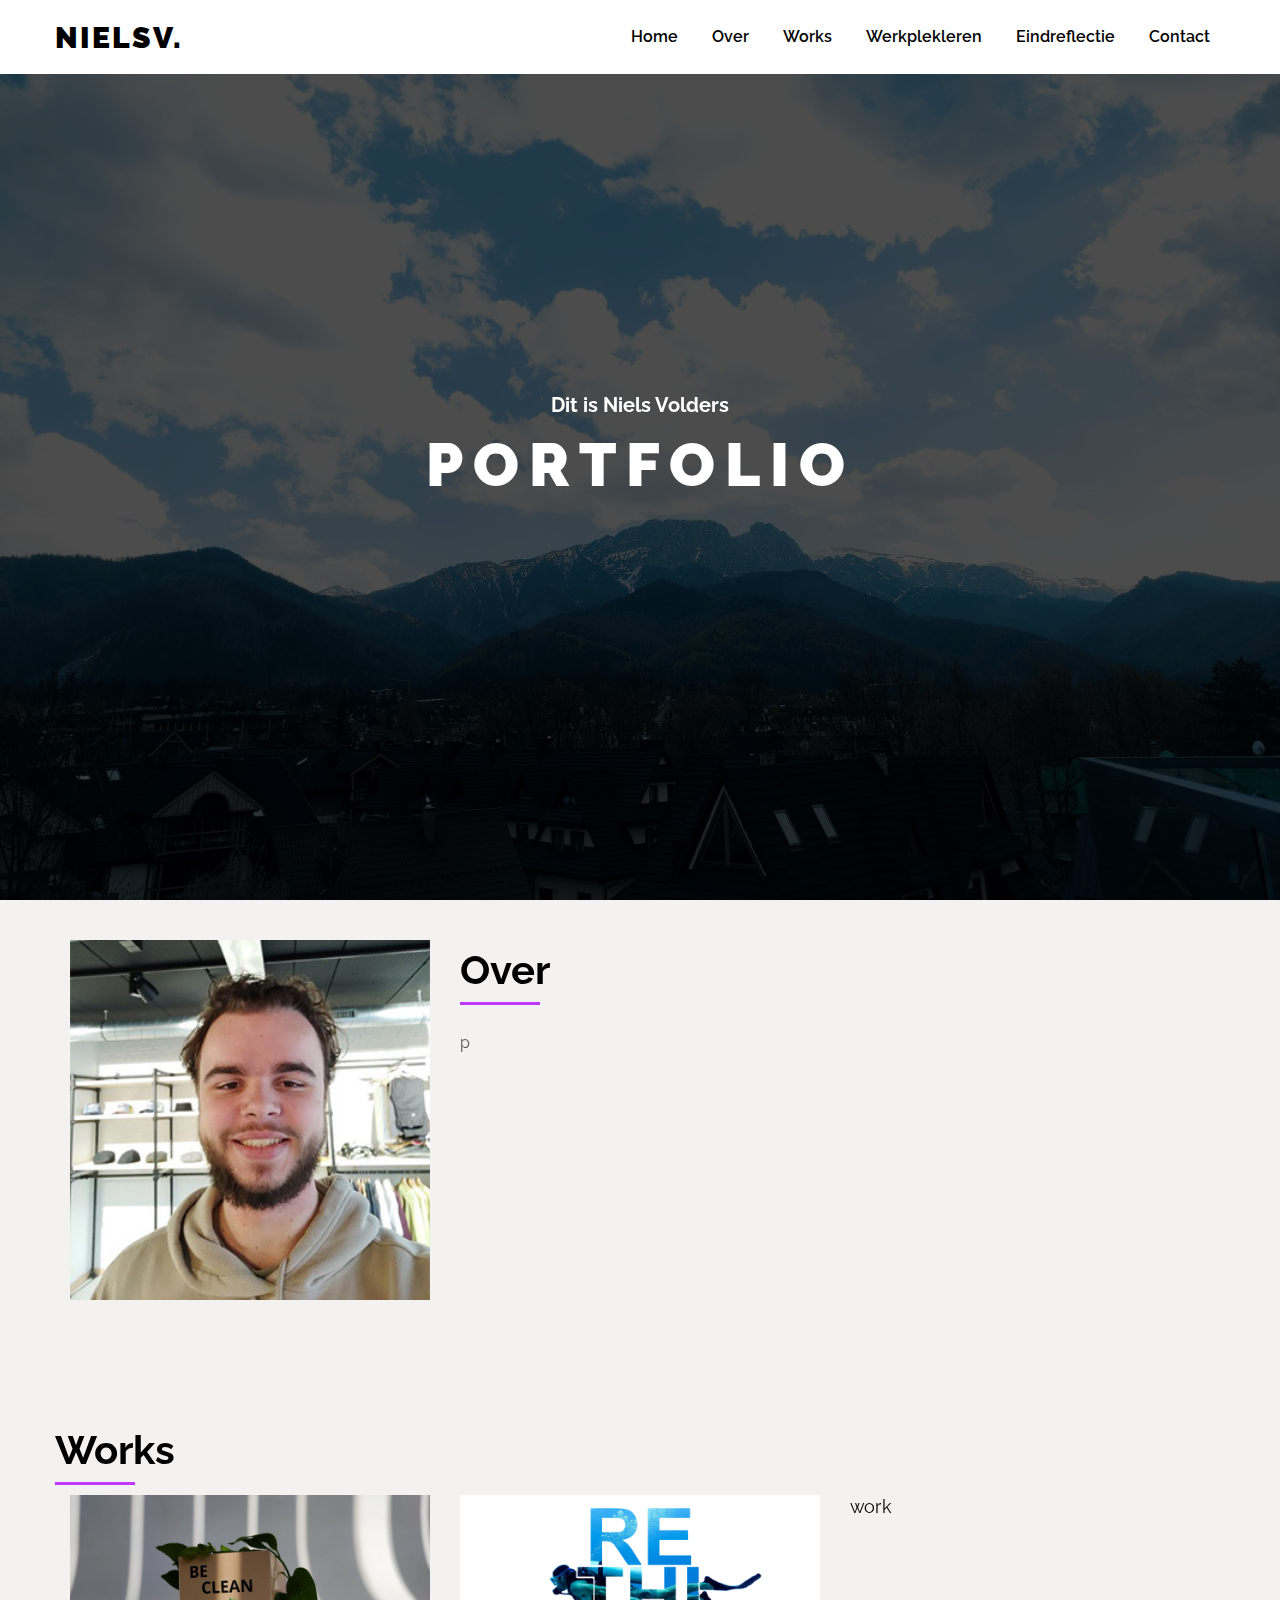
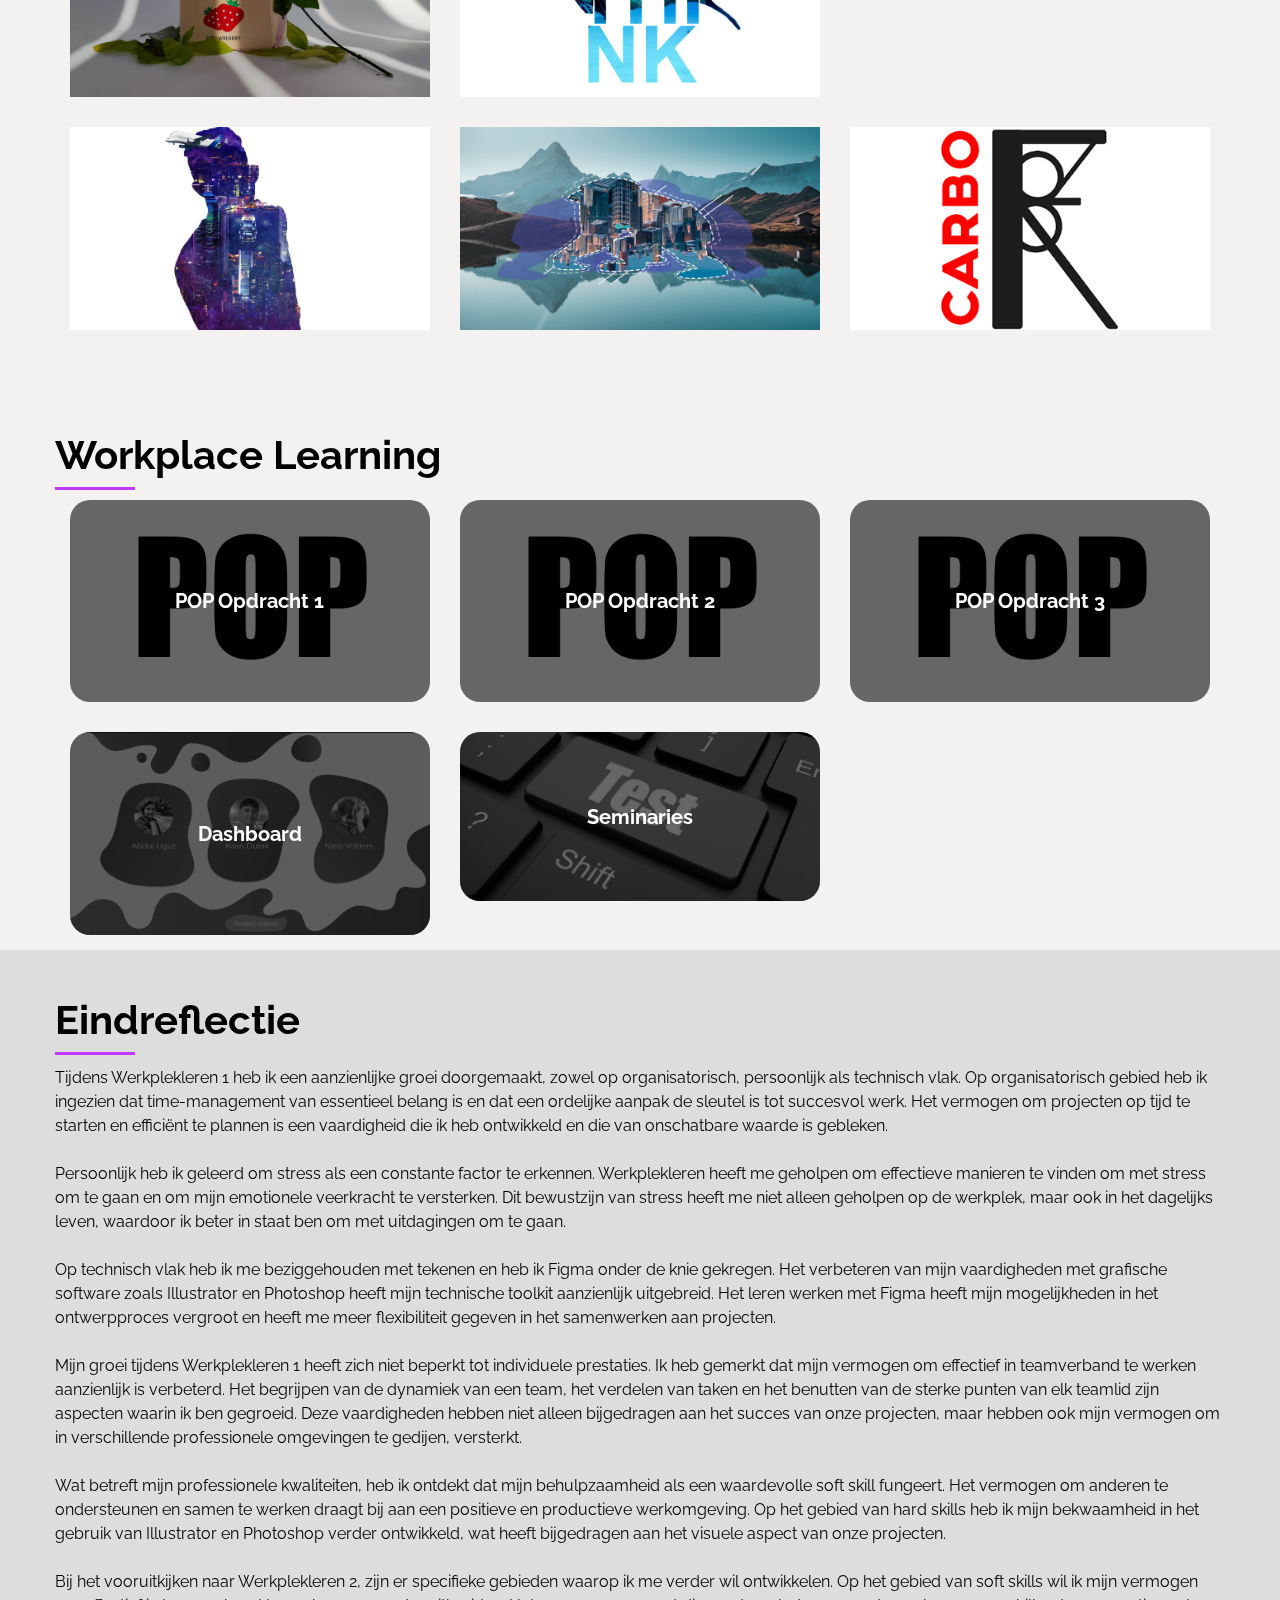
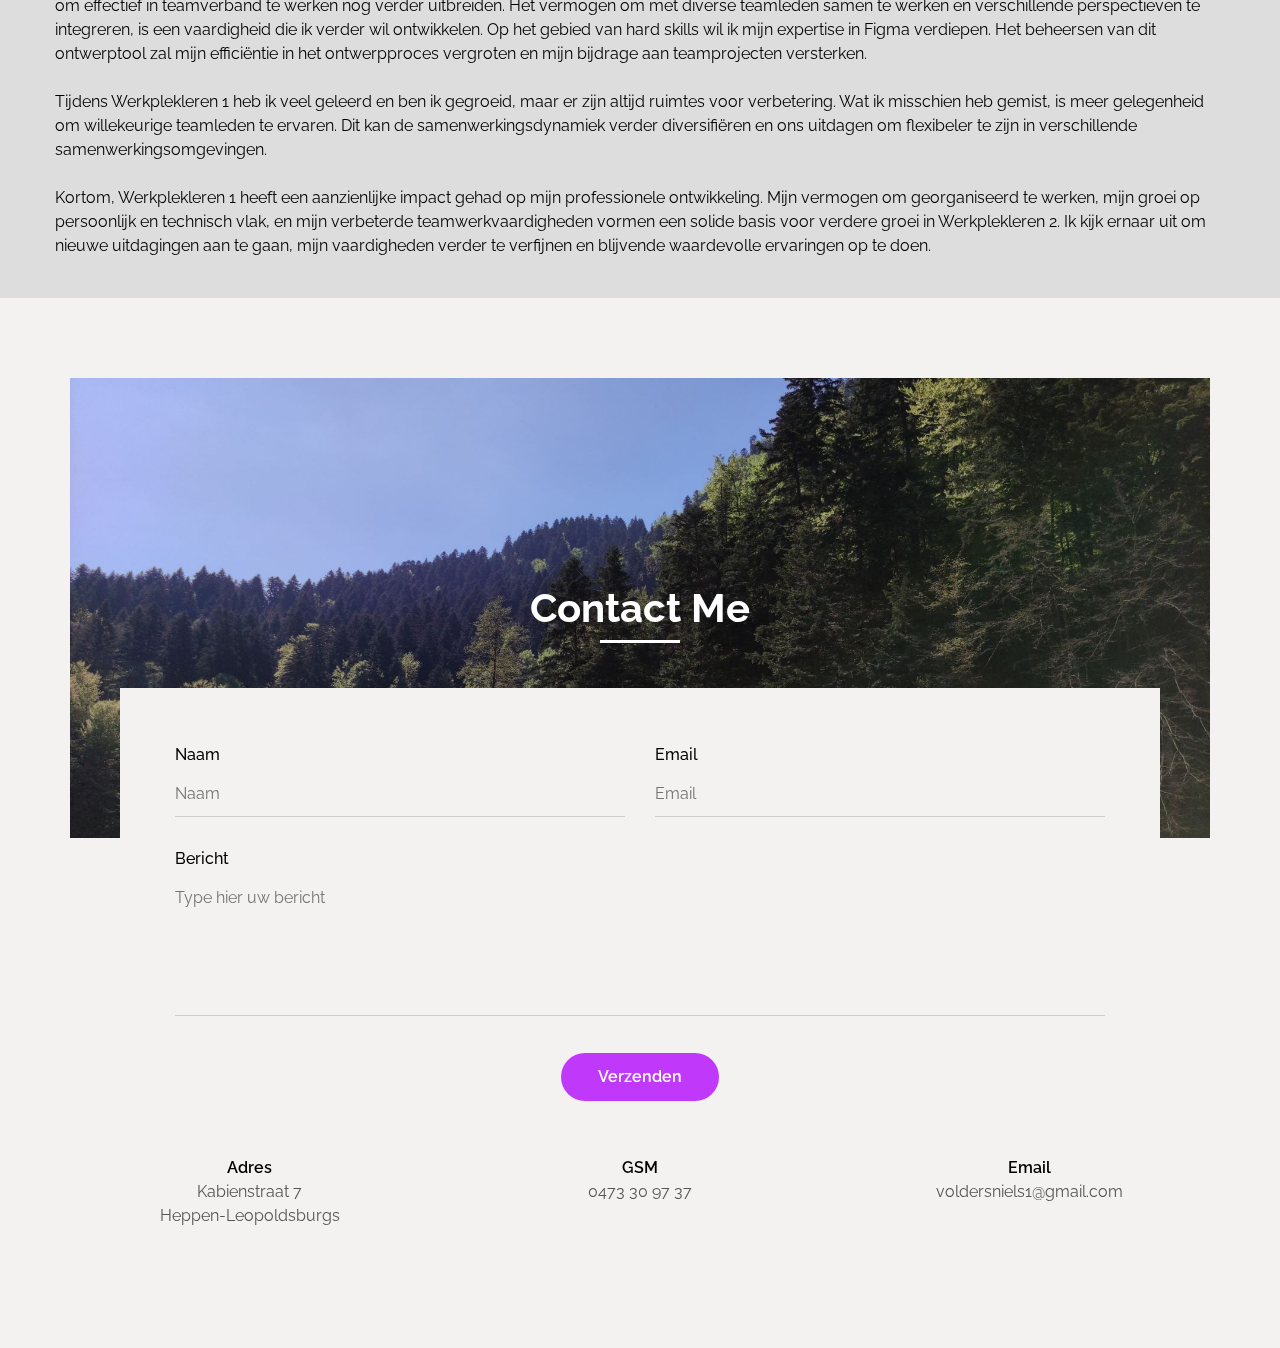
==== index.html @ 6c36bb76 "Nieuwe repository" ====
<!DOCTYPE html>
<html>
<head>
    <title>Niels Volders - Portofolio</title>
    <meta charset="utf-8">
    <meta name="viewport" content="width=device-width,initial-scale=1.0">
    <link rel="stylesheet" type="text/css" href="style/style.css">
    <script defer src="js/js.js"></script>

</head>
<body>


<header class="header">
    <div class="container">
        <div class="row justify-content-between align-items-center">
            <div class="brand-name">
                <a href="index.html">NielsV.</a>
            </div>
            <nav class="nav">
                <ul>
                    <li><a href="#home">Home</a></li>
                    <li><a href="#about">Over</a></li>
                    <li><a href="#works">Works</a></li>
                    <li><a href="#wpl">Werkplekleren</a></li>
                    <li><a href="#eindreflectie">Eindreflectie</a></li>
                    <li><a href="#contact">Contact</a></li>
                </ul>
            </nav>
        </div>
    </div>
</header>
    <div class="smooth-scroll">


<section class="home-section" id="home">


    <div class="container">
        <div class="row align-items-center">
            <div class="home-content">
                <h4>Dit is Niels Volders</h4>
                <h1>portfolio</h1>
            </div>
        </div>
    </div>
</section>



<section class="about-section" id="about">
    <div class="container">
        <div class="row">
            <div class="about-img">
                <div class="img-box">
                    <img src="assets/about.jpg" alt="about me">
                </div>
            </div>
            <div class="about-content">
                <div class="row">
                    <div class="section-title">
                        <h1>Over</h1>
                    </div>
                </div>
                <p>
                    p</p>
            </div>


        </div>
    </div>
</section>



<section class="work-section" id="works">
    <div class="container">
        <div class="row">
            <div class="section-title">
                <h1>Works</h1>
            </div>
        </div>

        <div class="row">
            <div class="work-item">
                <div class="work-item-inner">
                    <img src="assets/verpakking.jpg" alt="work">
                    <div class="overlay">
                        <h4>Verpakking</h4>
                    </div>
                </div>
            </div>

            <div class="work-item">
                <div class="work-item-inner">
                    <img src="assets/duiken.jpg" alt="work">
                    <div class="overlay">
                        <h4>RETHINK</h4>
                    </div>
                </div>
            </div>

            <div class="work-item">
                <div class="work-item-inner">
                    <img src="assets/icoon.jpg" alt="work">
                    <div class="overlay">
                        <h4>Icoon landschap</h4>
                    </div>
                </div>
            </div>

            <div class="work-item">
                <div class="work-item-inner">
                    <img src="assets/laagmodes.jpg"  alt="work">
                    <div class="overlay">
                        <h4>Man going to city</h4>
                    </div>
                </div>
            </div>

            <div class="work-item">
                <div class="work-item-inner">
                    <img src="assets/monkey.png"  alt="work">
                    <div class="overlay">
                        <h4>Photoshop</h4>
                    </div>
                </div>
            </div>

            <div class="work-item">
                <div class="work-item-inner">
                    <a href="assets/Carbo.mp4" target="blank">
                    <img src="assets/logo.jpg" data-large="assets/test.jpeg" alt="work">
                    <div class="overlay">


                       <h4>Logo animatie Carbo</h4>
                    </div>
                    </a>
                </div>
            </div>
        </div>
    </div>
</section>

<section class="wpl-section" id="wpl">
    <div class="container">
        <div class="row">
            <div class="section-title">
                <h1>Workplace Learning</h1>
            </div>
        </div>
        <div class="row">

            <div class="wpl-item">
                <div class="wpl-item-inner">
                    <img src="assets/pop.jpg" alt="wpl">
                    <a href="assets/kernwaarden.pdf" target="blank"><div class="overlay">
                        <h4>POP opdracht 1</h4>
                    </div></a>
                </div>
            </div>
            <div class="wpl-item">
                <div class="wpl-item-inner">
                    <img src="assets/pop.jpg" alt="wpl">
                    <a href="assets/PersonalBranding.pdf" target="blank">

                        <div class="overlay">
                            <h4>POP opdracht 2</h4>
                        </div></a>
                </div>
            </div>

            <div class="wpl-item">
                <div class="wpl-item-inner">
                    <img src="assets/pop.jpg" alt="wpl">
                    <a href="assets/reflecteren.pdf" target="blank" >
                        <div class="overlay">
                            <h4>POP opdracht 3</h4>
                        </div>
                    </a>
                </div>
            </div>

            <div class="wpl-item">
                <div class="wpl-item-inner">
                    <img src="assets/dashboard.png" alt="wpl">
                    <a href="assets/dashboard.pdf" target="blank" >
                        <div class="overlay">
                            <h4>Dashboard</h4>
                        </div>
                    </a>
                </div>
            </div>


            <div class="wpl-item">
                <div class="wpl-item-inner">
                    <img src="assets/test.jpeg" alt="wpl">
                    <a href="assets/seminaries.pdf" target="blank" >
                        <div class="overlay">
                            <h4>Seminaries</h4>
                        </div>
                    </a>
                </div>
            </div>
        </div>
    </div>


</section>

<section class="eindreflectie" id="eindreflectie">
    <div class="container">
        <div class="row">
            <div class="section-title">
                <h1>Eindreflectie</h1>
            </div>
        </div>
        <div class="row">
            <p> Tijdens Werkplekleren 1 heb ik een aanzienlijke groei doorgemaakt, zowel op organisatorisch, persoonlijk als technisch vlak. Op organisatorisch gebied heb ik ingezien dat time-management van essentieel belang is en dat een ordelijke aanpak de sleutel is tot succesvol werk. Het vermogen om projecten op tijd te starten en efficiënt te plannen is een vaardigheid die ik heb ontwikkeld en die van onschatbare waarde is gebleken.
                <br>
                <br>
                Persoonlijk heb ik geleerd om stress als een constante factor te erkennen. Werkplekleren heeft me geholpen om effectieve manieren te vinden om met stress om te gaan en om mijn emotionele veerkracht te versterken. Dit bewustzijn van stress heeft me niet alleen geholpen op de werkplek, maar ook in het dagelijks leven, waardoor ik beter in staat ben om met uitdagingen om te gaan.
                <br>
                <br>
                Op technisch vlak heb ik me beziggehouden met tekenen en heb ik Figma onder de knie gekregen. Het verbeteren van mijn vaardigheden met grafische software zoals Illustrator en Photoshop heeft mijn technische toolkit aanzienlijk uitgebreid. Het leren werken met Figma heeft mijn mogelijkheden in het ontwerpproces vergroot en heeft me meer flexibiliteit gegeven in het samenwerken aan projecten.
                <br>
                <br>
                Mijn groei tijdens Werkplekleren 1 heeft zich niet beperkt tot individuele prestaties. Ik heb gemerkt dat mijn vermogen om effectief in teamverband te werken aanzienlijk is verbeterd. Het begrijpen van de dynamiek van een team, het verdelen van taken en het benutten van de sterke punten van elk teamlid zijn aspecten waarin ik ben gegroeid. Deze vaardigheden hebben niet alleen bijgedragen aan het succes van onze projecten, maar hebben ook mijn vermogen om in verschillende professionele omgevingen te gedijen, versterkt.
                <br>
                <br>
                Wat betreft mijn professionele kwaliteiten, heb ik ontdekt dat mijn behulpzaamheid als een waardevolle soft skill fungeert. Het vermogen om anderen te ondersteunen en samen te werken draagt bij aan een positieve en productieve werkomgeving. Op het gebied van hard skills heb ik mijn bekwaamheid in het gebruik van Illustrator en Photoshop verder ontwikkeld, wat heeft bijgedragen aan het visuele aspect van onze projecten.
                <br>
                <br>
                Bij het vooruitkijken naar Werkplekleren 2, zijn er specifieke gebieden waarop ik me verder wil ontwikkelen. Op het gebied van soft skills wil ik mijn vermogen om effectief in teamverband te werken nog verder uitbreiden. Het vermogen om met diverse teamleden samen te werken en verschillende perspectieven te integreren, is een vaardigheid die ik verder wil ontwikkelen. Op het gebied van hard skills wil ik mijn expertise in Figma verdiepen. Het beheersen van dit ontwerptool zal mijn efficiëntie in het ontwerpproces vergroten en mijn bijdrage aan teamprojecten versterken.
                <br>
                <br>
                Tijdens Werkplekleren 1 heb ik veel geleerd en ben ik gegroeid, maar er zijn altijd ruimtes voor verbetering. Wat ik misschien heb gemist, is meer gelegenheid om willekeurige teamleden te ervaren. Dit kan de samenwerkingsdynamiek verder diversifiëren en ons uitdagen om flexibeler te zijn in verschillende samenwerkingsomgevingen.
                <br>
                <br>
                Kortom, Werkplekleren 1 heeft een aanzienlijke impact gehad op mijn professionele ontwikkeling. Mijn vermogen om georganiseerd te werken, mijn groei op persoonlijk en technisch vlak, en mijn verbeterde teamwerkvaardigheden vormen een solide basis voor verdere groei in Werkplekleren 2. Ik kijk ernaar uit om nieuwe uitdagingen aan te gaan, mijn vaardigheden verder te verfijnen en blijvende waardevolle ervaringen op te doen.
            </p>
        </div>
    </div>

</section>

<section class="contact-section" id="contact">
    <div class="container">
        <div class="row">
            <div class="contact-img">
                <div class="img-box">
                    <div class="section-title">
                        <h1>Contact Me</h1>
                    </div>
                </div>
            </div>
        </div>
        <div class="row">
            <div class="contact-form">
                <form class="form">
                    <div class="row">
                        <div class="left input-group">
                            <label>Naam</label>
                            <input type="text" placeholder="Naam" class="input-control">
                        </div>
                        <div class="right input-group">
                            <label>Email</label>
                            <input type="text" placeholder="Email" class="input-control">
                        </div>
                    </div>
                    <div class="row">
                        <div class="input-group">
                            <label>Bericht</label>
                            <textarea class="input-control" placeholder="Type hier uw bericht"></textarea>
                        </div>
                    </div>
                    <div class="form-btn">
                        <button type="button" class="btn btn-01">Verzenden</button>
                    </div>
                </form>
            </div>
        </div>


        <div class="row">
            <div class="contact-info">
                <div class="row">
                    <div class="info-item">
                        <h5>Adres</h5>
                        <p>Kabienstraat 7</p>
                        <p>Heppen-Leopoldsburgs</p>
                    </div>

                    <div class="info-item">
                        <h5>GSM</h5>
                        <p>0473 30 97 37</p>
                    </div>

                    <div class="info-item">
                        <h5>Email</h5>
                        <p>voldersniels1@gmail.com</p>
                    </div>
                </div>
            </div>
        </div>
    </div>
</section>
</div>
</body>
</html>
---- style/style.css ----
@import url('https://fonts.googleapis.com/css2?family=Raleway:wght@400;500;600;700;800;900&display=swap');
body{
    margin:0;
    line-height: 1.5;
    background-color: #f3f2f1;
    height: 2000px !important;
}
body,
input,
textarea,
button{
    font-family: 'Raleway', sans-serif;
    font-weight: 400;
}

*{
    box-sizing: border-box;
    margin:0;
    padding:0;
    scroll-behavior: smooth;
}
.smooth-scroll {

}

.container{
    max-width: 1170px;
    margin:auto;
}
.row{
    display: flex;
    flex-wrap: wrap;
}
.align-items-center{
    align-items: center;
}
.justify-content-between{
    justify-content: space-between;
}


}

.section-title{
    flex:0 0 100%;
    max-width: 100%;
    margin-bottom: 60px;
    padding:0 15px;
}
.section-title h1{
    display: inline-block;
    font-size: 40px;
    color:#000000;
    font-weight: 700;
    margin:0;
    position: relative;
}
.section-title h1:before{
    content:'';
    box-sizing: border-box;
    position: absolute;
    left:0;
    bottom:-5px;
    width: 80px;
    height: 3px;
    background-color: #C039FA;
}

.btn-01{
    background-color: #C039FA;
    color:#ffffff;
    border:2px solid transparent;
    padding:10px 35px;
    border-radius: 30px;
    line-height: 1.5;
    cursor: pointer;
    text-decoration: none;
    font-size: 16px;
    font-weight: 600;
    display: inline-block;
    transition: all 0.5s ease;
}
.btn-01:hover{
    background-color: transparent;
    border-color:#C039FA;
    color:#C039FA;
}
.btn-01:focus{
    outline: none;
}



.header{
    position: fixed;
    left:0;
    top:0;
    width: 100%;
    z-index:99;
    transition: all 0.5s ease;
    background-color: #ffffff;
}

}
.header .brand-name{
    padding:0 15px;
}
.header .brand-name a{
    text-decoration: none;
    font-size: 30px;
    color:#000000;
    text-transform: uppercase;
    font-weight: 900;
    letter-spacing:2px;
    transition: all 0.5s ease;
}
.header .nav-toggle{
    width: 40px;
    height: 34px;
    border:1px solid #ffffff;
    border-radius: 3px;
    cursor: pointer;
    display: flex;
    align-items: center;
    justify-content: center;
    transition: all 0.5s ease;
    display: none;
}

.header.fixed .nav-toggle span,
.header.fixed .nav-toggle span:before,
.header.fixed .nav-toggle span:after{
    background-color: #000000;
}
.header .nav-toggle span:before{
    transform:translateY(-6px);
}
.header .nav-toggle span:after{
    transform:translateY(6px);
}
.header .nav{
    padding:0 15px;
}
.header .nav ul{
    list-style: none;
    margin:0;
    padding:0;
}
.header .nav ul li{
    display: inline-block;
    margin-left: 30px;
}
.header .nav ul li a{
    text-decoration: none;
    font-size: 16px;
    font-weight: 600;
    color:#000000;
    padding:25px 0;
    display: block;
    transition: all 0.5s ease;
}
.header.fixed .nav ul li a:hover,
.header .nav ul li a:hover{
    color:#C039FA;
}


.home-section{
    min-height: 100vh;
    background-image: url('../assets/home.jpg');
    background-size: cover;
    background-position: center;
    position: relative;
    z-index: 1;
    padding:0 15px;
}
.home-section:before{
    content: '';
    position: absolute;
    box-sizing: border-box;
    left:0;
    top:0;
    right:0;
    bottom:0;
    background-color: #000000;
    opacity: 0.7;
    z-index: -1;
}
.home-section .shape-01{
    position: absolute;
    height: 30px;
    width: 30px;
    border:2px solid #C039FA;
    right: 5%;
    top:20%;
    animation:ani01 5s linear infinite;
}
.home-section .row{
    min-height: 100vh;
}
.home-section .home-content{
    flex:0 0 100%;
    max-width: 100%;
    text-align: center;
}
.home-section .home-content h4{
    font-size:20px;
    color:#ffffff;
    margin:0;
}
.home-section .home-content h1{
    font-size: 60px;
    margin:0;
    color:#ffffff;
    text-transform: uppercase;
    font-weight: 900;
    letter-spacing: 10px;
}



.about-section{
    padding:40px 0 40px;
}
.about-section .about-img{
    flex:0 0 33.33%;
    max-width: 33.33%;
    padding:0 15px;
}
.about-section .about-img .img-box{
    position: relative;
}
.about-section .about-img .img-box .shape-02{
    position: absolute;
    height: 30px;
    width: 30px;
    border:2px solid #C039FA;
    left:30px;
    top:30px;
    animation:ani01 5s linear infinite;
}
.about-section .about-img .img-box img{
    width: 100%;
    display: block;
}
.about-section .about-content{
    flex:0 0 66.66%;
    max-width: 66.66%;
    padding:0 15px;
}

.about-section .section-title{
    margin-bottom: 30px;
    padding:0;
}

.about-section .about-content p{
    font-size: 16px;
    color:#555555;
    line-height: 26px;
    margin:0;
}
.about-section .about-content .stats .stat-box{
    flex:0 0 25%;
    max-width: 25%;
    padding:0 15px;
    text-align: center;
    margin-top:30px;
}

.about-section .about-content .stats .stat-box h2{
    font-size: 40px;
    color:#000000;
    margin:0 0 5px;
}
.about-section .about-content .stats .stat-box h5{
    font-size: 16px;
    color:#555555;
    font-weight: 600;
    text-transform: uppercase;
}

.about-section .about-content .btn{
    margin-top: 30px;
}



.wpl-section{
    padding:80px 0 0;
}

.wpl-section .wpl-item{
    flex:0 0 33.33%;
    max-width: 33.33%;
    padding:15px;
}
.wpl-section .wpl-item-inner{
    position: relative;
    overflow:hidden;
}
.wpl-section .wpl-item-inner img{
    width: 100%;
    display: block;
    filter: grayscale(100%);
    transition: all 0.5s ease;
    border-radius: 20px;
}
.wpl-section .wpl-item-inner:hover img{
    filter: grayscale(0);
    transform: scale(1.1);
}
.wpl-section .wpl-item-inner .overlay{
    position: absolute;
    left:0;
    top:0;
    height: 100%;
    width: 100%;
    background-color:rgba(0,0,0,0.6);
    display: flex;
    align-items: center;
    justify-content: center;
    transition: all 0.5s ease;
    border-radius: 20px;
}
.wpl-section .wpl-item-inner:hover .overlay{
    background-color: transparent;
}

.wpl-section .wpl-item-inner .overlay h4{
    color:#ffffff;
    font-size: 20px;
    margin:0;
    text-align: center;
    transition: all 0.5s ease;
    text-transform: capitalize;
}
.wpl-section .wpl-item-inner .overlay:hover h4{
    transform: translateX(30px);
    opacity:0;
}



.work-section{
    padding:80px 0 0;
}

.work-section .work-item{
    flex:0 0 33.33%;
    max-width: 33.33%;
    padding:15px;
}
.work-section .work-item-inner img{
    width: 100%;
    display: block;
    transform: scale(1.1);
    transition: all 0.5s ease;

}
.work-section .work-item-inner:hover img{
    filter: grayscale(100%);
    transform: scale(1);
    border-radius: 20px;
}
.work-section .work-item-inner{
    position: relative;
    cursor: pointer;
    overflow:hidden;
}
.work-section .work-item-inner .overlay{
    position: absolute;
    left:0;
    top:0;
    height: 100%;
    width: 100%;
    padding:15px;
    display: flex;
    align-items: flex-end;
    transition: all 0.5s ease;
    background-color: rgba(0,0,0,0.6);
    opacity:0;
    border-radius: 20px;
}
.work-section .work-item-inner:hover .overlay{
    opacity:1;
}
.work-section .work-item-inner .overlay h4{
    color:#ffffff;
    font-size: 20px;
    margin:0;
    transform: translateX(30px);
    transition: all 0.5s ease;
}
.work-section .work-item-inner .overlay a{
    text-decoration: none;
}
.work-section .work-item-inner:hover .overlay h4{
    transform: translateX(0);
}

.eindreflectie {
    padding:40px 0 40px;
    background-color: #dddddd;
}
.eindreflectie p{
    font-size: 16px;
    color:black;
    margin:0;
    text-align: left;
    padding:16px 0 0;
}

.contact-section{
    padding : 80px 0 80px;
}
.contact-section .contact-img{
    flex:0 0 100%;
    max-width: 100%;
    padding:0 15px;
}
.contact-section .contact-img .img-box{
    padding:200px 0;
    background-image: url('../assets/contact.jpg');
    background-size: cover;
    background-position: center;

}

.contact-section .section-title{
    text-align: center;
}
.contact-section .section-title h1{
    color:#ffffff;
}
.contact-section .section-title h1:before{
    background-color: #ffffff;
    left: 50%;
    margin-left: -40px;
}

.contact-section .contact-form{
    flex:0 0 100%;
    max-width: 100%;
    padding:0px 65px;
}
.contact-section .contact-form .form{
    background-color: #f3f2f1;
    padding:55px 40px;
    margin-top: -150px;
}
.contact-section .contact-form .form label{
    color:#000000;
    font-weight: 500;
    display: block;
    margin: 0 0 5px;
}
.contact-section .contact-form .form .input-group{
    flex:0 0 100%;
    max-width: 100%;
    padding:0 15px;
    margin-bottom: 30px;
}
.contact-section .contact-form .form .input-group.left,
.contact-section .contact-form .form .input-group.right{
    flex:0 0 50%;
    max-width: 50%;
}

.contact-section .contact-form .form .input-control{
    width: 100%;
    height: 45px;
    padding:6px 0px;
    color:#000000;
    font-size: 16px;
    background-color: transparent;
    border:none;
    border-bottom: 1px solid #cccccc;
}
.contact-section .contact-form .form .input-control:focus{
    outline: none;
}
.contact-section .contact-form .form textarea.input-control{
    height: 140px;
    resize: none;
    padding-top: 12px;
}
.contact-section .contact-form .form .form-btn{
    text-align: center;
}

.contact-section .contact-info{
    flex:0 0 100%;
    max-width: 100%;
}
.contact-section .contact-info .info-item{
    flex:0 0 33.33%;
    max-width: 33.33%;
    text-align: center;
    padding:0 15px;
    margin-bottom: 40px;
}
.contact-section .contact-info .info-item h5{
    font-size: 16px;
    font-weight: 600;
    margin:0;
}
.contact-section .contact-info .info-item p{
    font-size: 16px;
    margin:0;
    color:#555555;
}

.contact-section .social-links{
    flex:0 0 100%;
    max-width: 100%;
    padding:0 15px;
    text-align: center;
}
.contact-section .social-links a{
    text-decoration: none;
    display: inline-block;
    margin:0 5px;
}
.contact-section .social-links a img{
    width: 28px;
    display:block;
    transition: all 0.5s ease;
}
.contact-section .social-links a:hover img{
    opacity:0.5;
}




/*responsive*/


@media(max-width: 767px){
    .header{
        padding:7px 0;
        position: fixed;
    }
    .header .nav-toggle{
        display: flex;
        margin-right: 15px;
    }
    .header .nav{
        flex:0 0 100%;
        max-width: 100%;
        background-color: #ffffff;
        padding:0;
        display: none;
    }
    .header.fixed .nav{
        border-top:1px solid #cccccc;
    }
    .header .nav ul li{
        display: block;
        margin-right: 25px;
    }
    .header.fixed .nav ul li a,
    .header .nav ul li a{
        color:#000000;
        padding: 15px 0;
    }
    .home-section .home-content h1{
        font-size: 40px;
    }
    .about-section .about-img{
        margin-bottom: 30px;
    }
    .about-section .about-content,
    .about-section .about-img {
        flex: 0 0 100%;
        max-width: 100%;
    }
    .work-section .work-item,
    .wpl-section .wpl-item{
        flex: 0 0 50%;
        max-width: 50%;
    }
}

@media(max-width: 575px){
    .eindreflectie{
        max-width: 100%;
        align-items: left;
    }
    .home-section .home-content h1{
        font-size: 25px;
        letter-spacing: 5px;
    }
    .about-section .about-content .stats .stat-box {
        flex: 0 0 50%;
        max-width: 50%;
    }
    .contact-section .contact-info .info-item,
    .contact-section .contact-form .form .input-group.left,
    .contact-section .contact-form .form .input-group.right,
    .work-section .work-item,
    .wpl-section .wpl-item{
        flex: 0 0 100%;
        max-width: 100%;
    }
    .contact-section .contact-form{
        padding: 0px 35px;
    }
    .contact-section .contact-form .form{
        padding: 55px 5px;
    }
}
@media(min-width: 768px){
    .header .nav{
        display: block;
    }
    div .nav-toggle {
       display:none;
    }
}
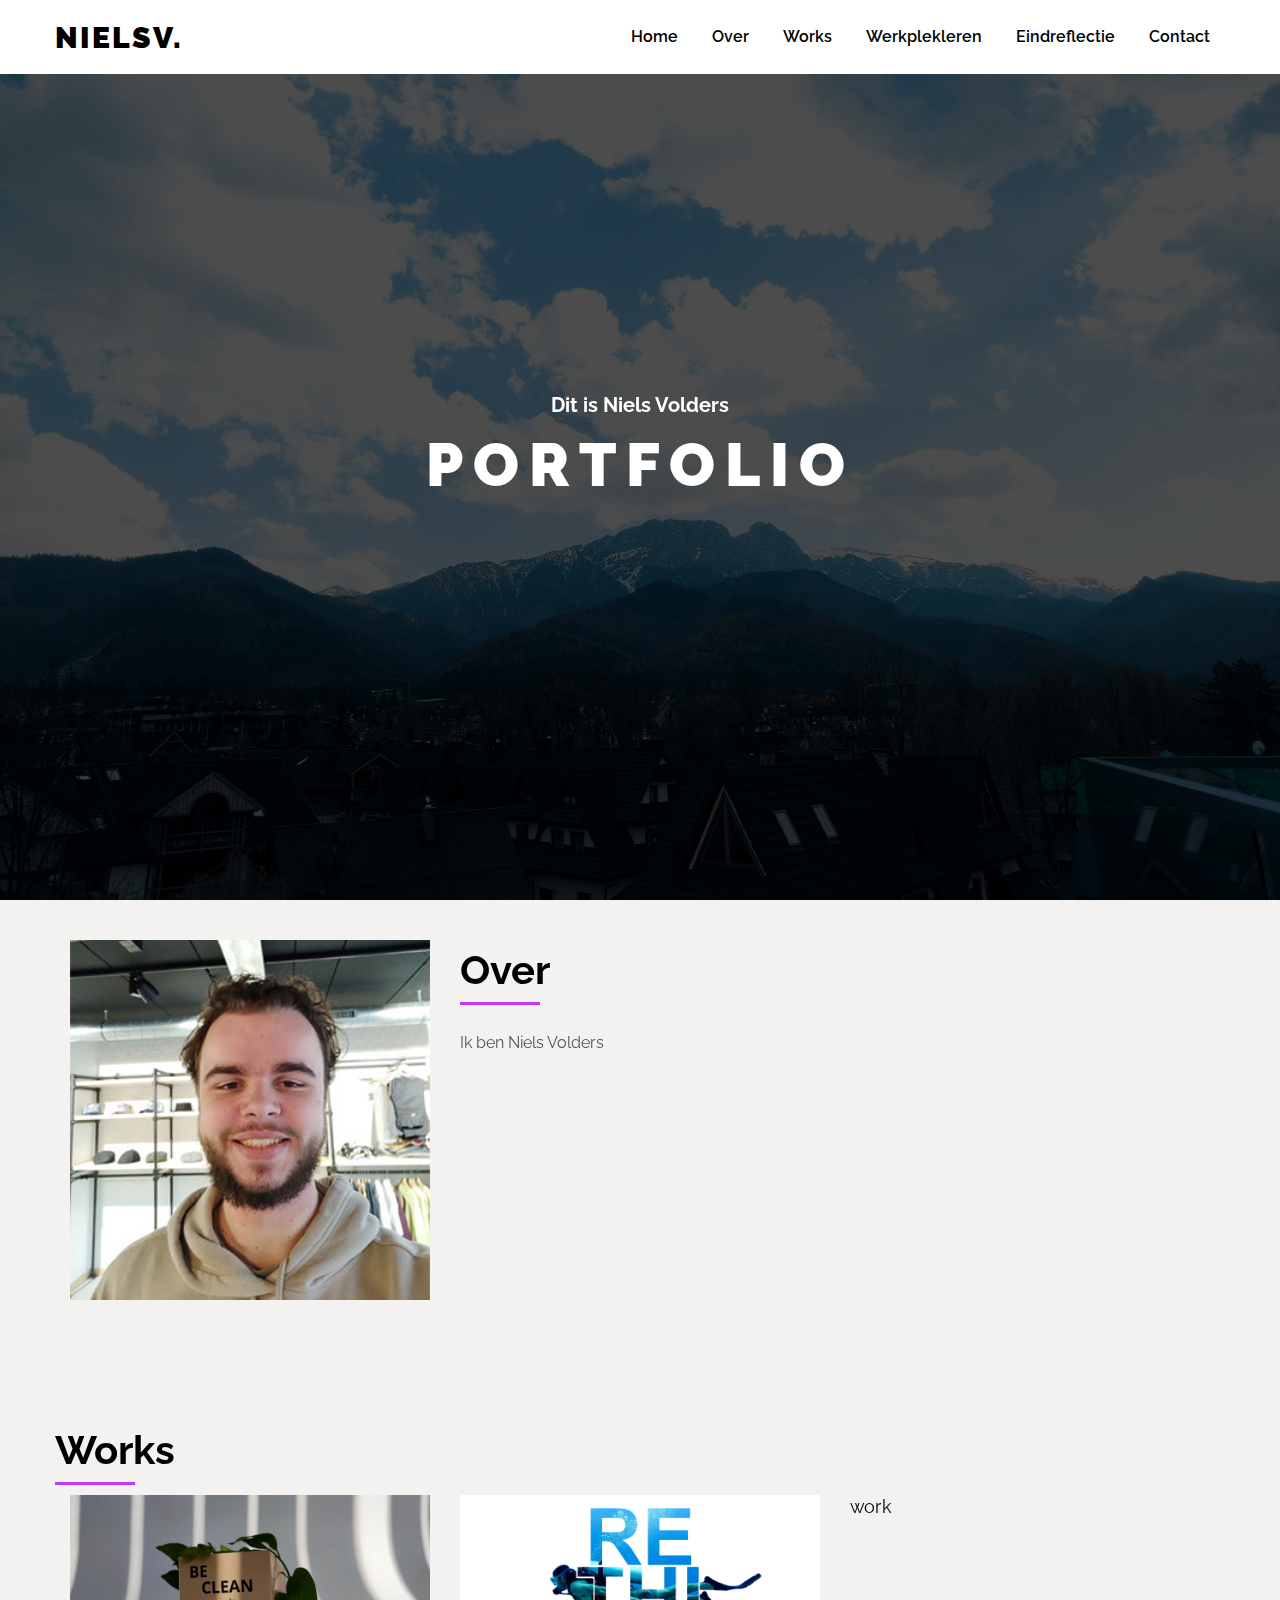
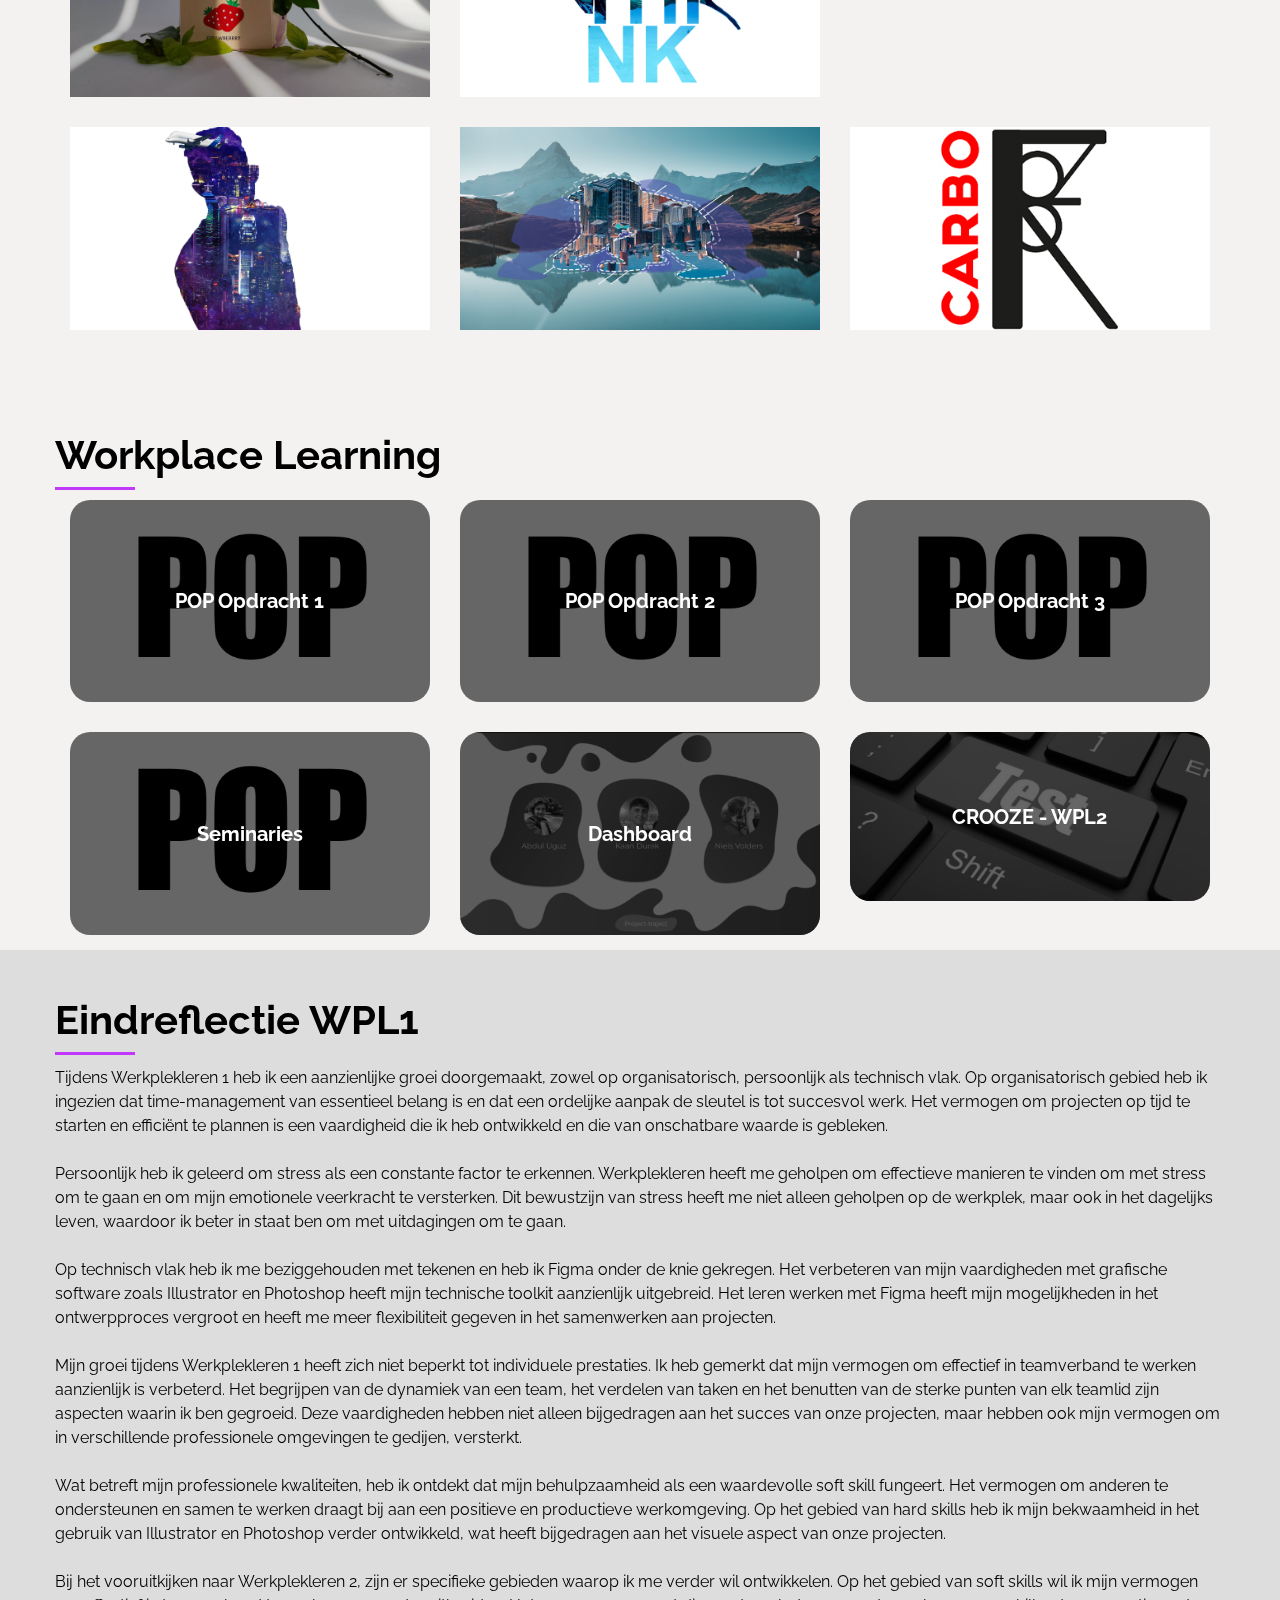
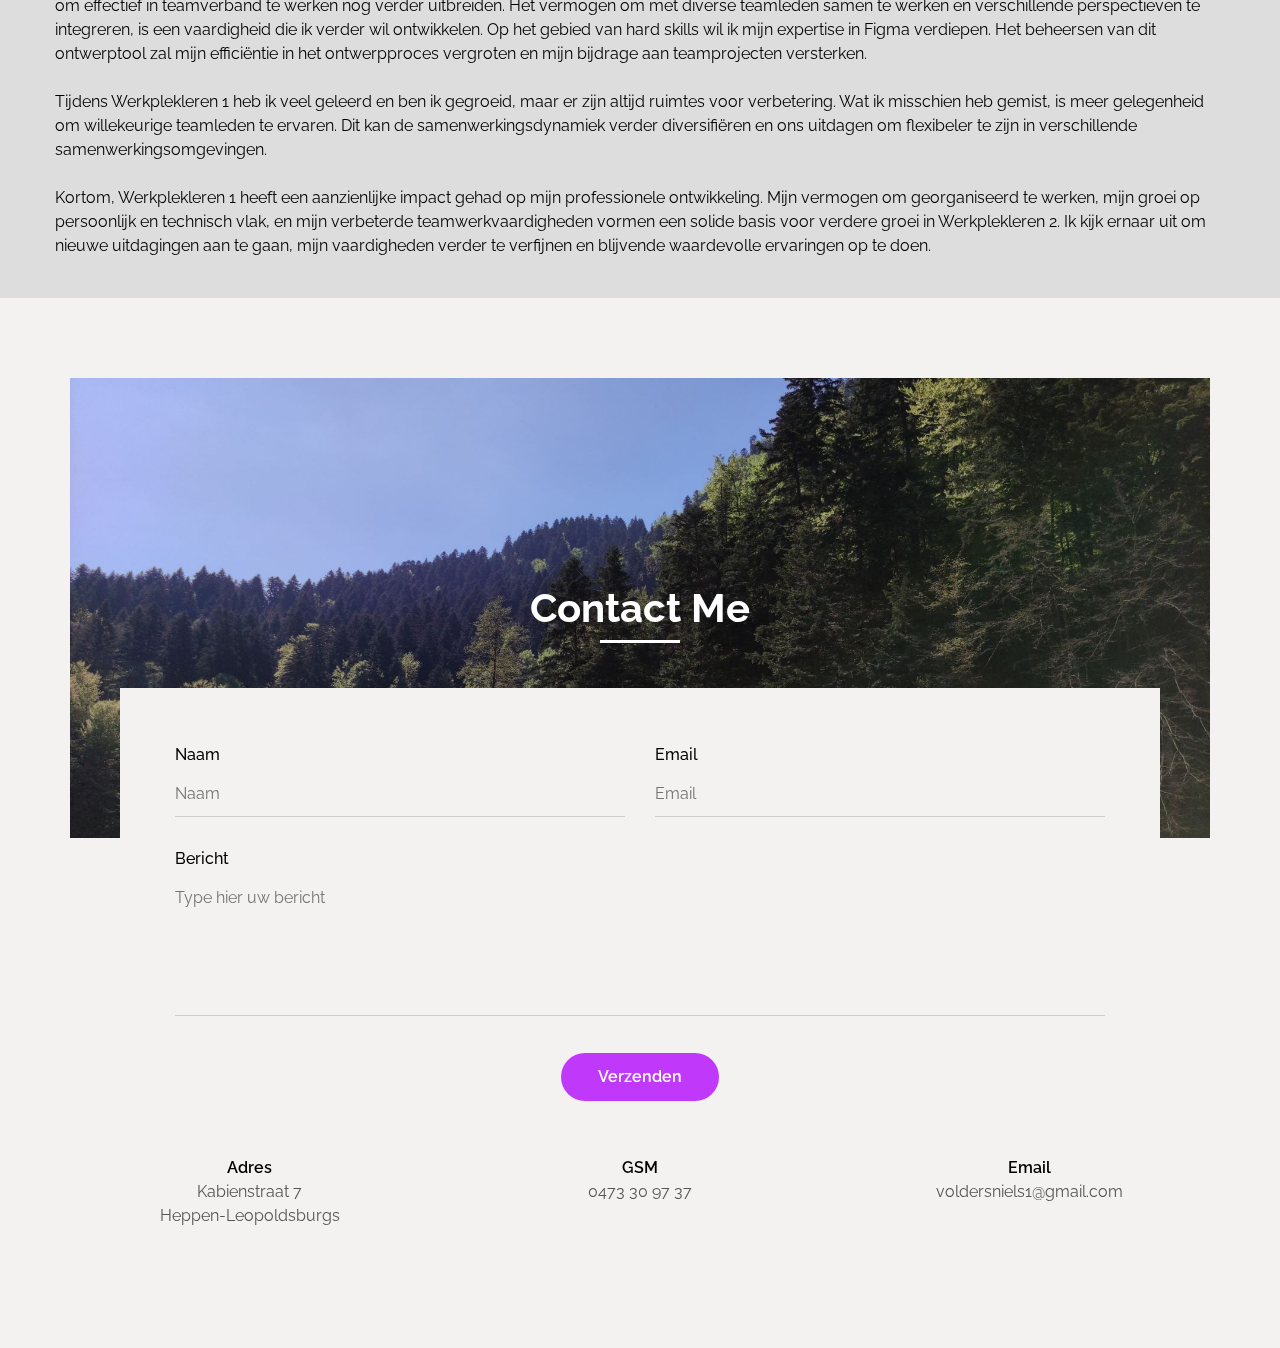
==== commit 13908d80: "Tweede pagina" ====
--- a/index.html
+++ b/index.html
@@ -62,10 +62,8 @@
                         <h1>Over</h1>
                     </div>
                 </div>
-                <p>
-                    p</p>
-            </div>
-
+                <p>Ik ben Niels Volders</p>
+            </div>
 
         </div>
     </div>
@@ -184,6 +182,17 @@
 
             <div class="wpl-item">
                 <div class="wpl-item-inner">
+                    <img src="assets/pop.jpg" alt="wpl">
+                    <a href="assets/seminaries.pdf" target="blank" >
+                        <div class="overlay">
+                            <h4>Seminaries</h4>
+                        </div>
+                    </a>
+                </div>
+            </div>
+
+            <div class="wpl-item">
+                <div class="wpl-item-inner">
                     <img src="assets/dashboard.png" alt="wpl">
                     <a href="assets/dashboard.pdf" target="blank" >
                         <div class="overlay">
@@ -193,13 +202,12 @@
                 </div>
             </div>
 
-
             <div class="wpl-item">
                 <div class="wpl-item-inner">
                     <img src="assets/test.jpeg" alt="wpl">
-                    <a href="assets/seminaries.pdf" target="blank" >
-                        <div class="overlay">
-                            <h4>Seminaries</h4>
+                    <a href="WPL2.html">
+                        <div class="overlay">
+                            <h4>CROOZE - WPL2</h4>
                         </div>
                     </a>
                 </div>
@@ -214,7 +222,7 @@
     <div class="container">
         <div class="row">
             <div class="section-title">
-                <h1>Eindreflectie</h1>
+                <h1>Eindreflectie WPL1</h1>
             </div>
         </div>
         <div class="row">
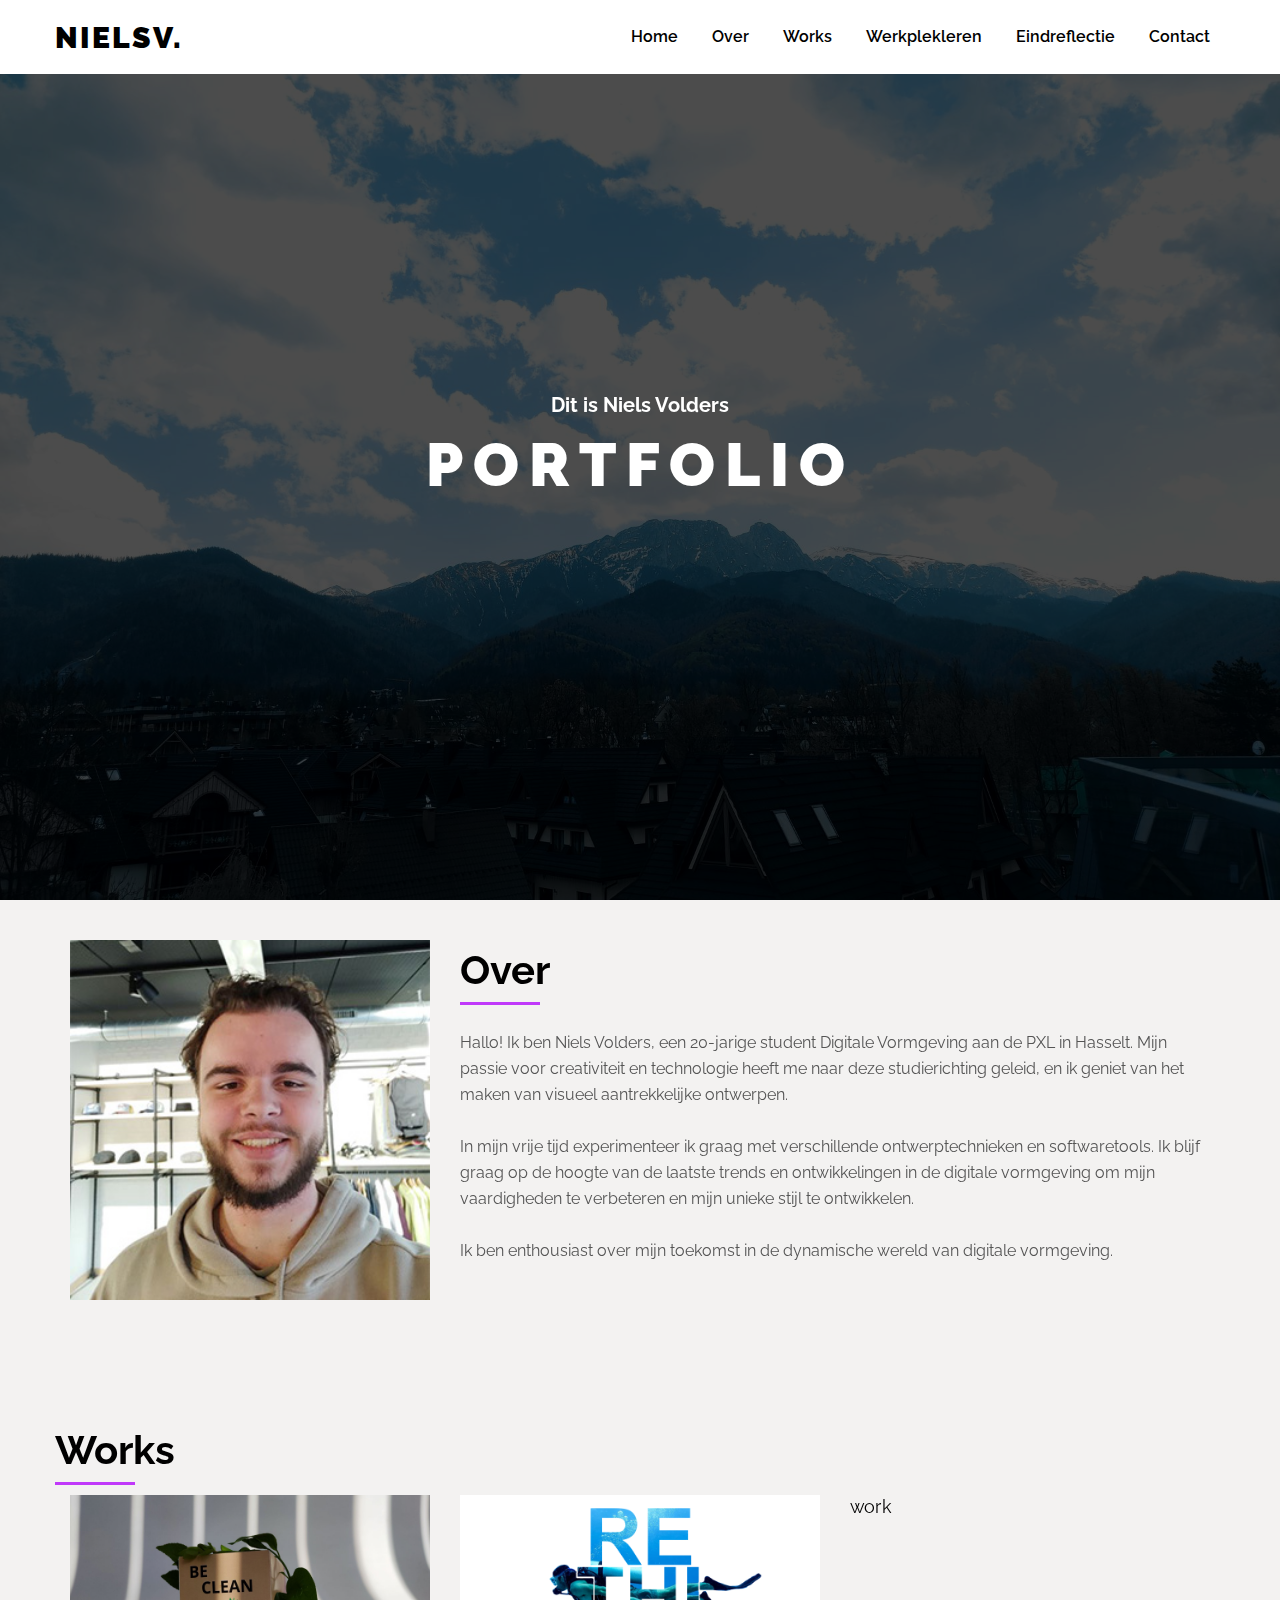
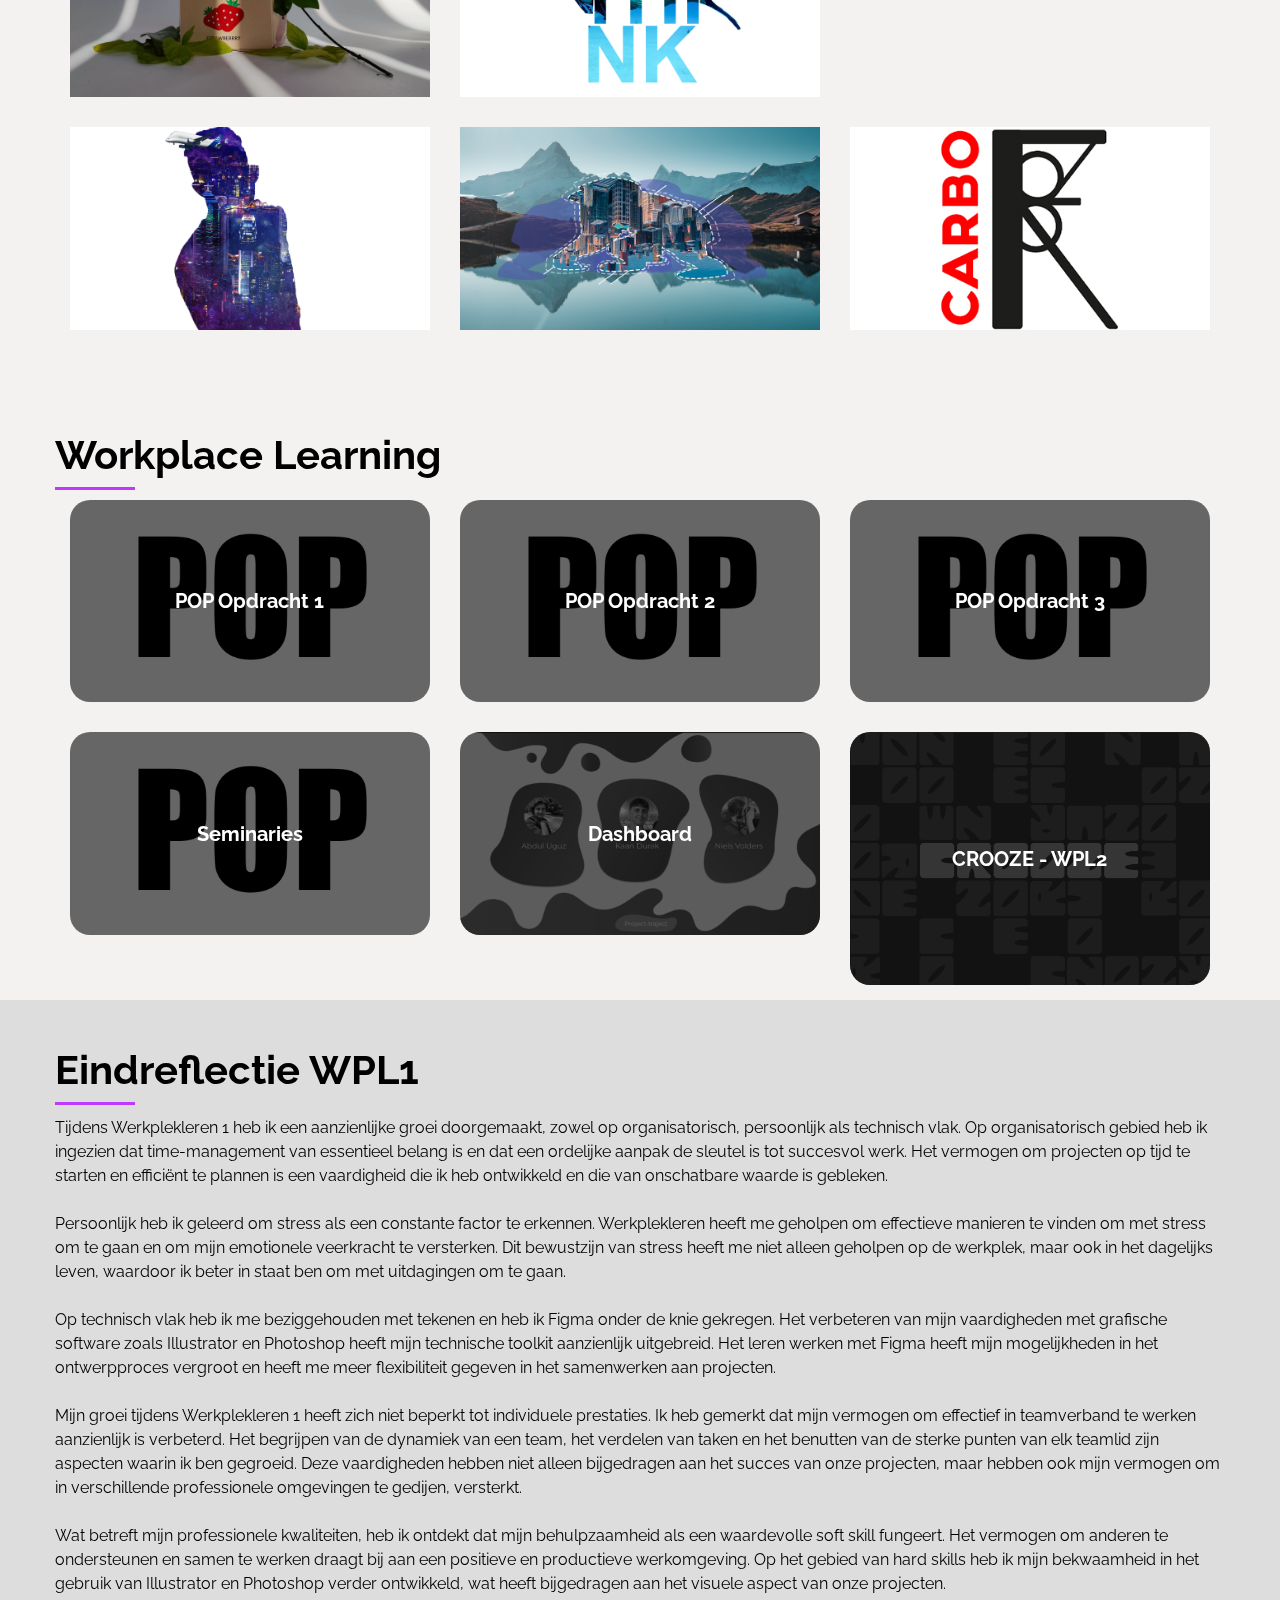
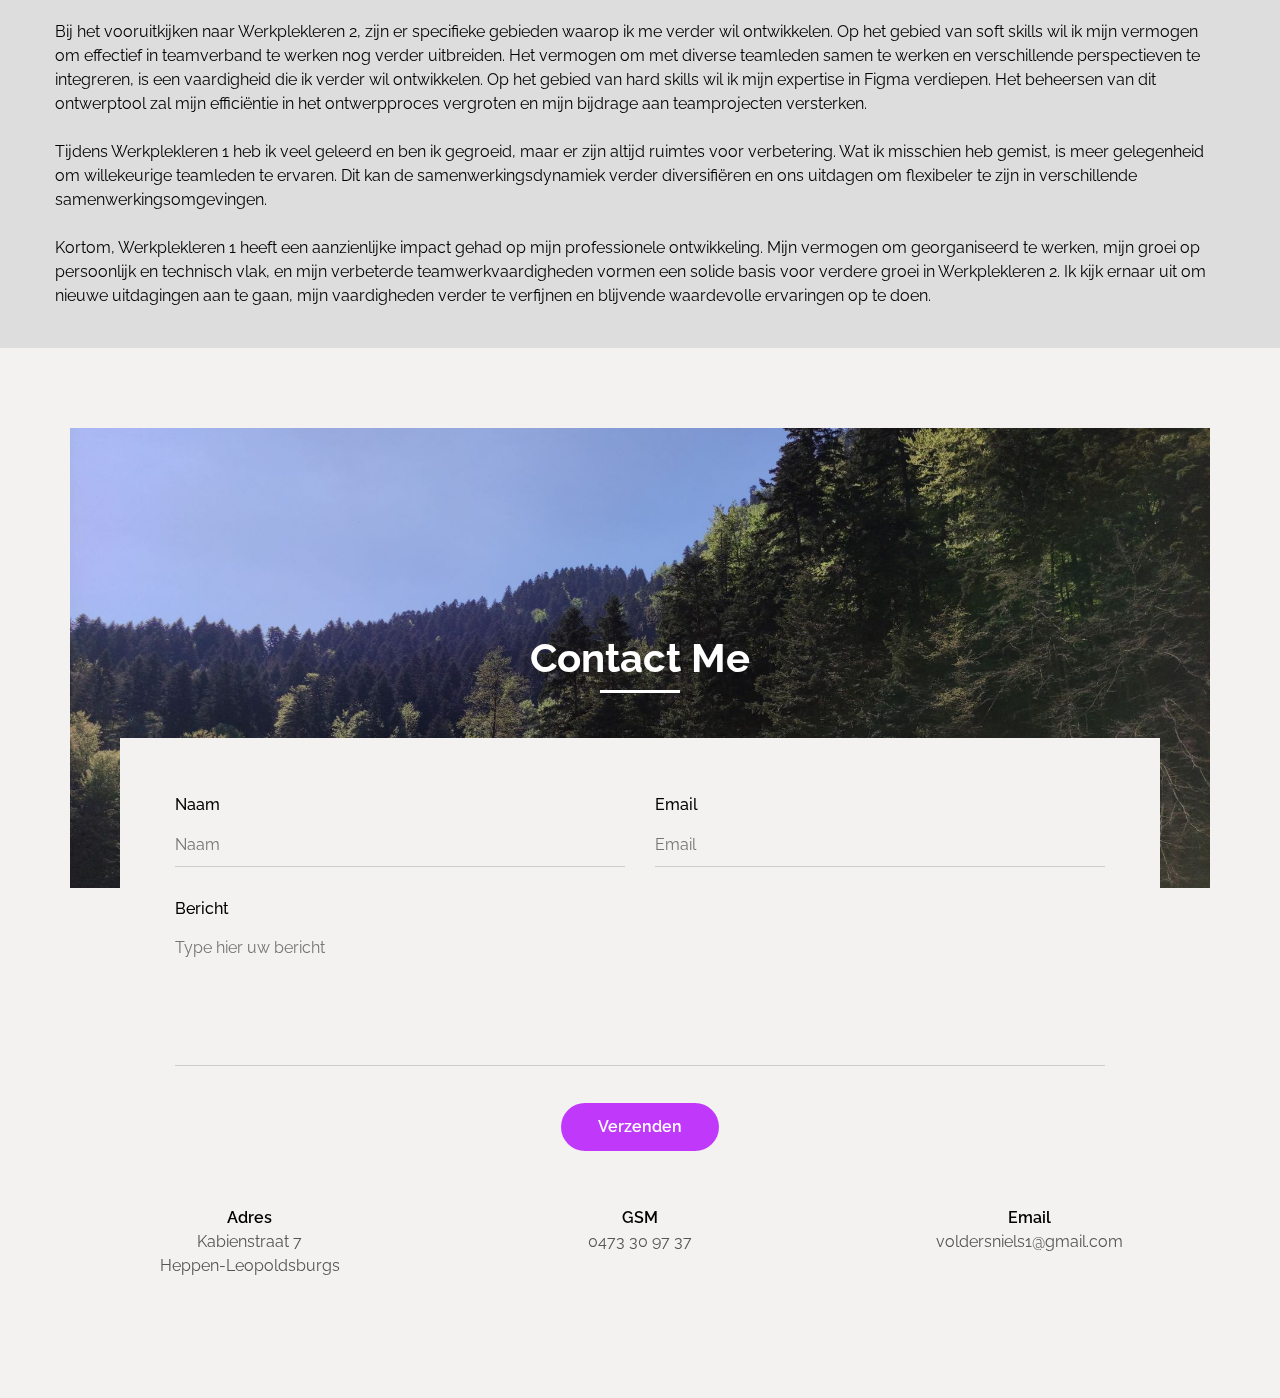
==== commit 1b1809f8: "Laatste aanpassing" ====
--- a/index.html
+++ b/index.html
@@ -62,7 +62,13 @@
                         <h1>Over</h1>
                     </div>
                 </div>
-                <p>Ik ben Niels Volders</p>
+                <p>Hallo! Ik ben Niels Volders, een 20-jarige student Digitale Vormgeving aan de PXL in Hasselt. Mijn passie voor creativiteit en technologie heeft me naar deze studierichting geleid, en ik geniet van het maken van visueel aantrekkelijke ontwerpen.
+<br><br>
+                    In mijn vrije tijd experimenteer ik graag met verschillende ontwerptechnieken en softwaretools. Ik blijf graag op de hoogte van de laatste trends en ontwikkelingen in de digitale vormgeving om mijn vaardigheden te verbeteren en mijn unieke stijl te ontwikkelen.
+<br><br>
+                    Ik ben enthousiast over mijn toekomst in de dynamische wereld van digitale vormgeving.
+
+                </p>
             </div>
 
         </div>
@@ -204,7 +210,7 @@
 
             <div class="wpl-item">
                 <div class="wpl-item-inner">
-                    <img src="assets/test.jpeg" alt="wpl">
+                    <img src="assets/CROOZE.png" alt="wpl">
                     <a href="WPL2.html">
                         <div class="overlay">
                             <h4>CROOZE - WPL2</h4>
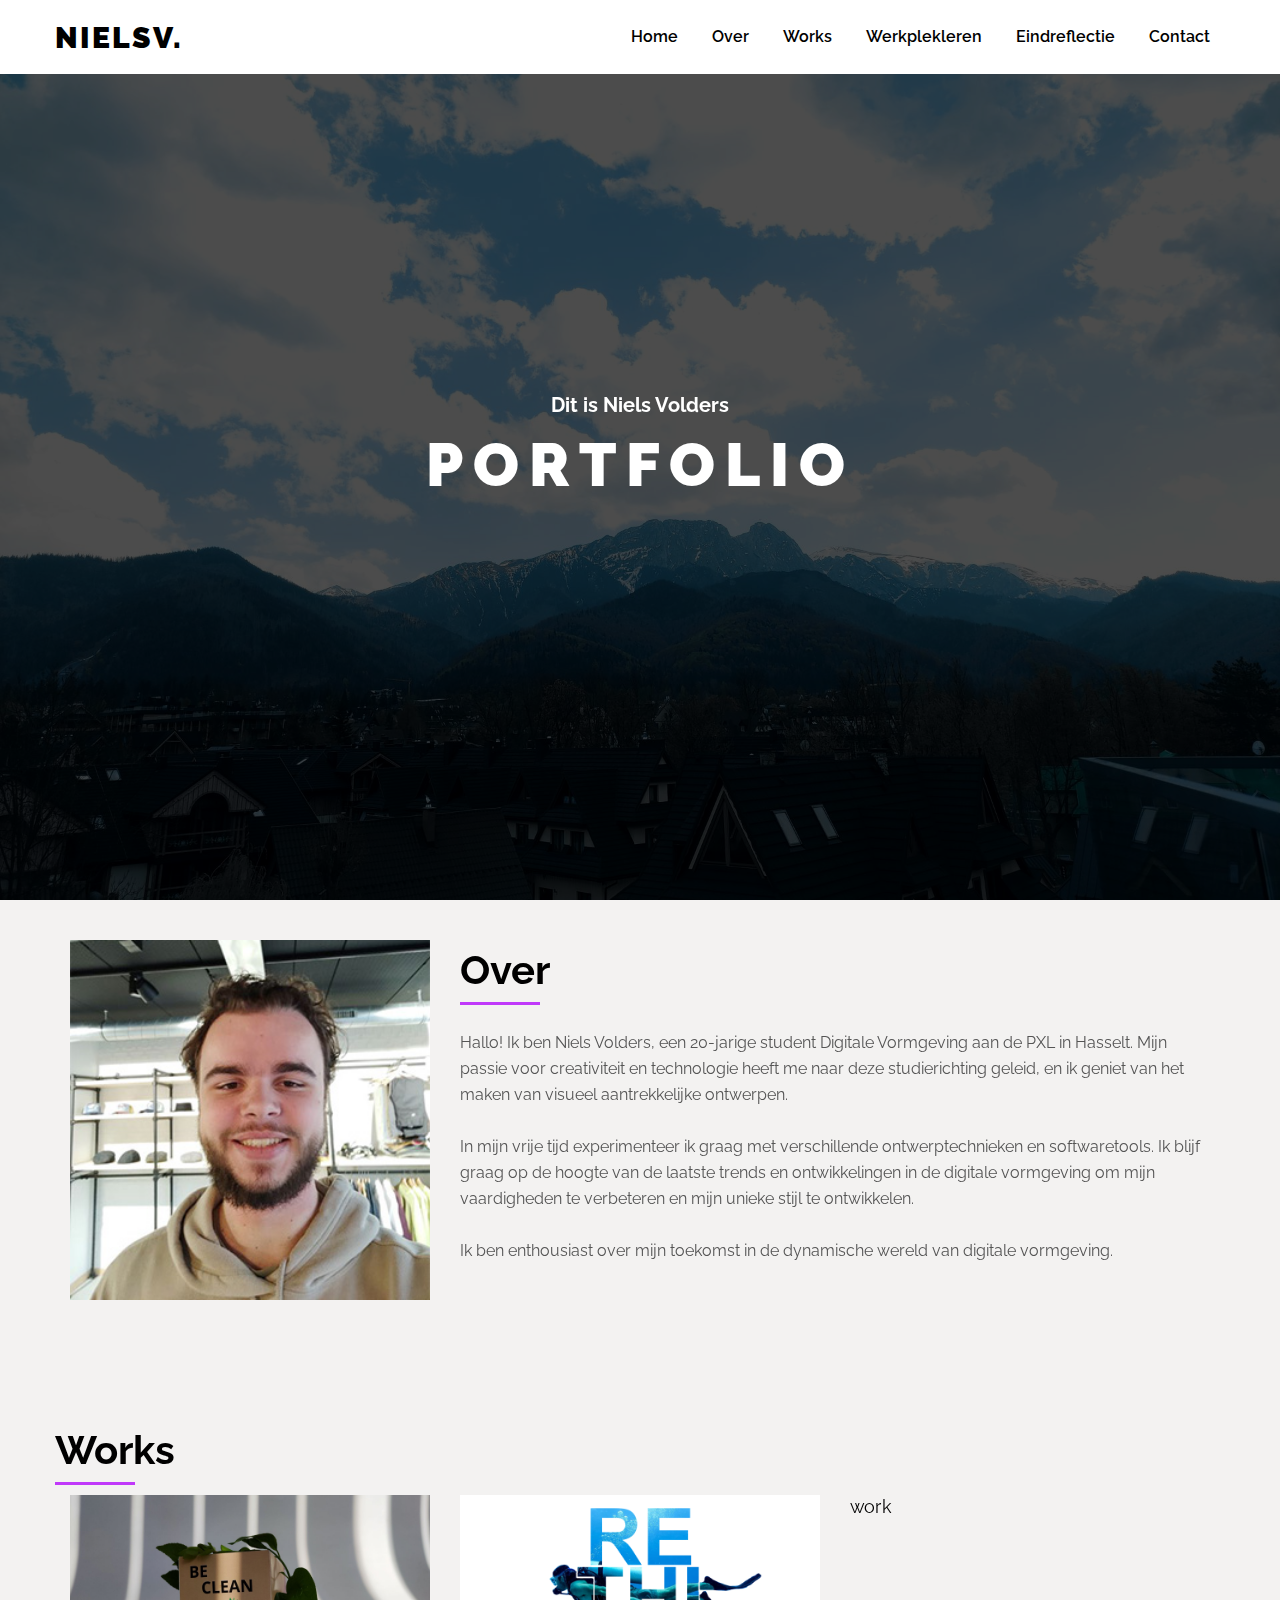
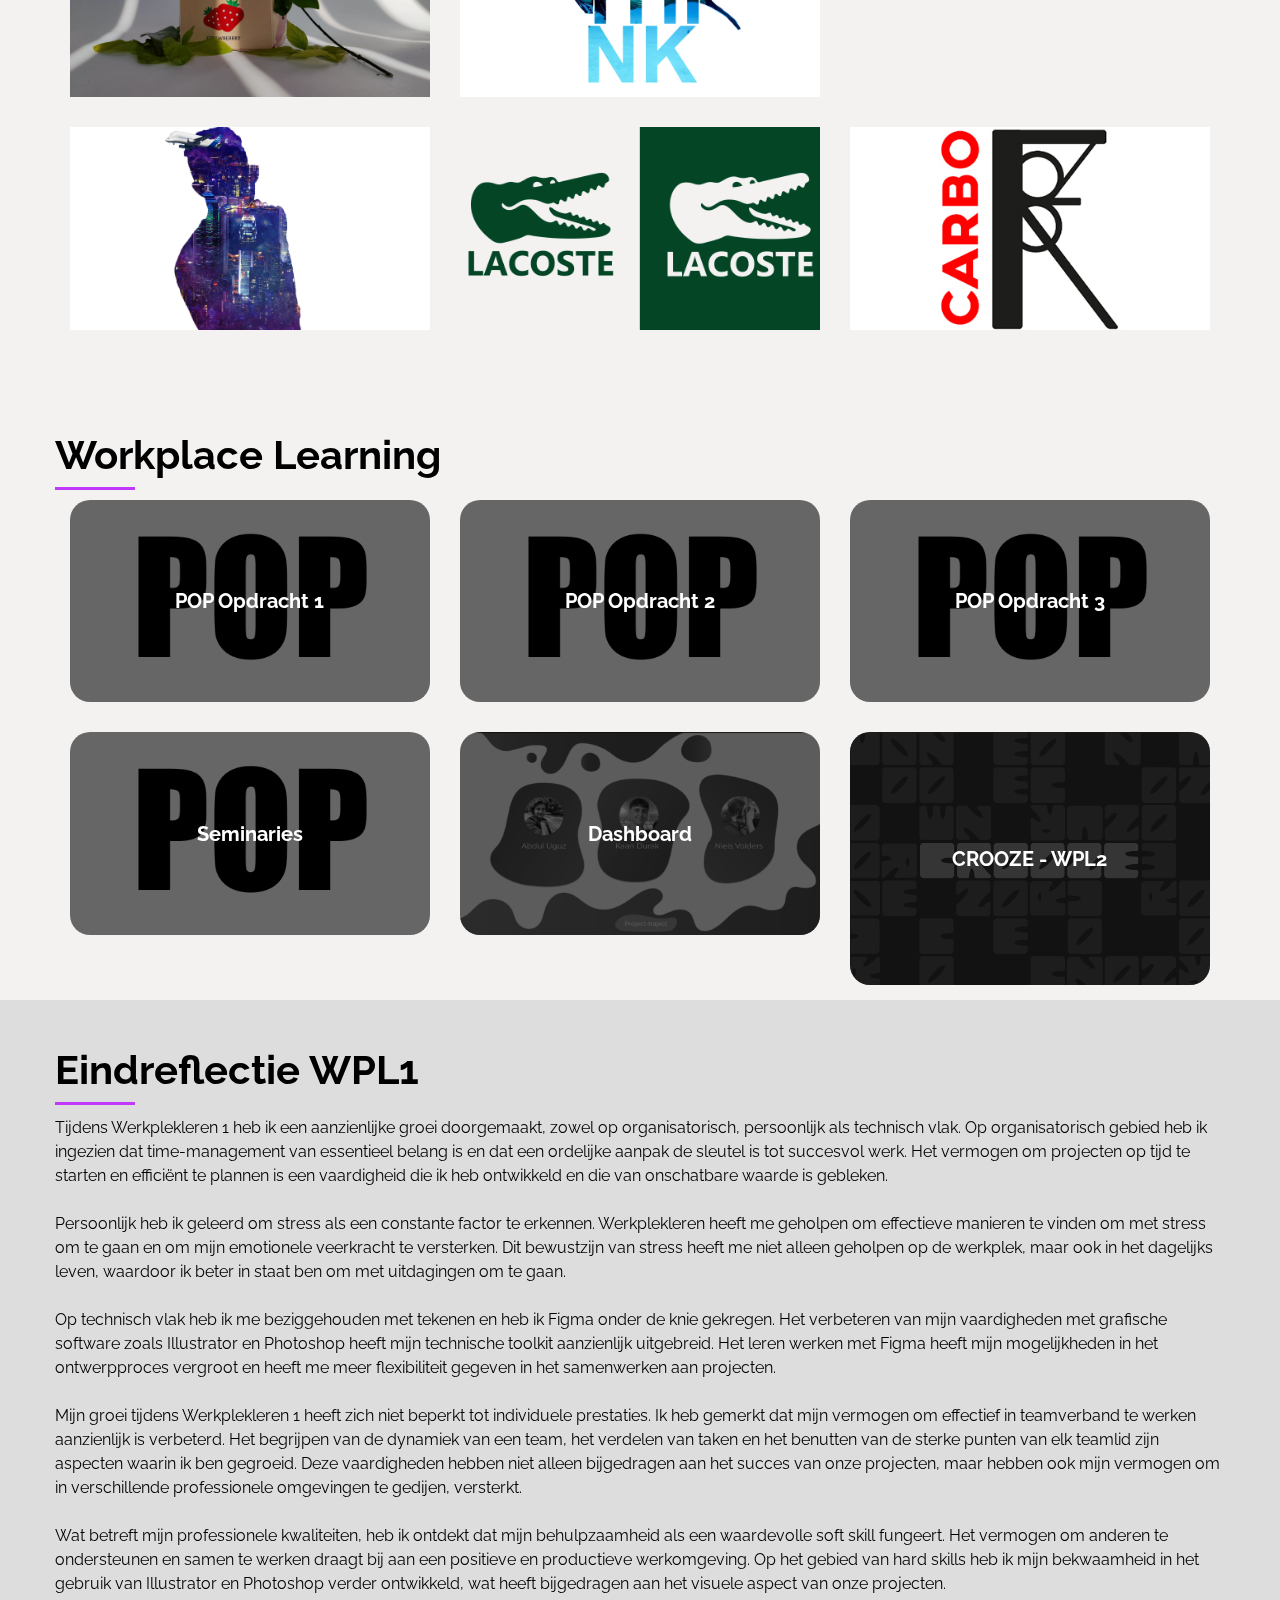
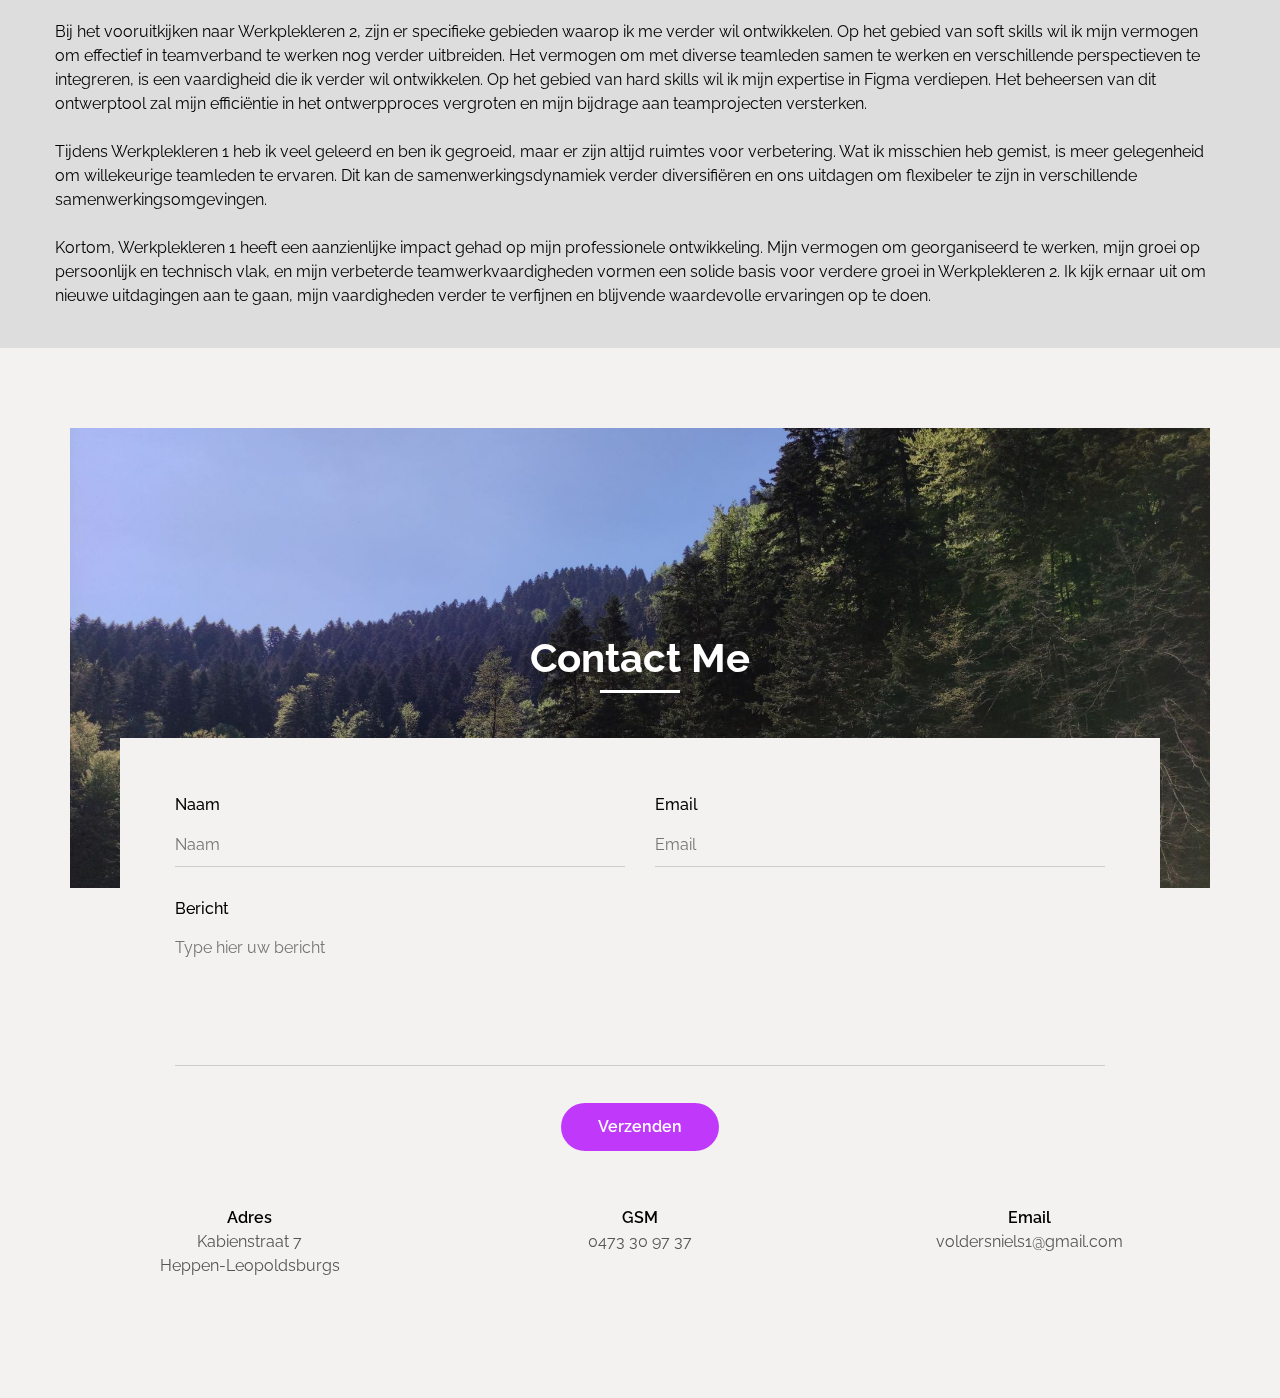
==== commit 3b78ebfe: "Aanpassing" ====
--- a/index.html
+++ b/index.html
@@ -124,9 +124,9 @@
 
             <div class="work-item">
                 <div class="work-item-inner">
-                    <img src="assets/monkey.png"  alt="work">
-                    <div class="overlay">
-                        <h4>Photoshop</h4>
+                    <img src="assets/LaCoste_Logo.png"  alt="work">
+                    <div class="overlay">
+                        <h4>LaCoste Nieuw Logo</h4>
                     </div>
                 </div>
             </div>
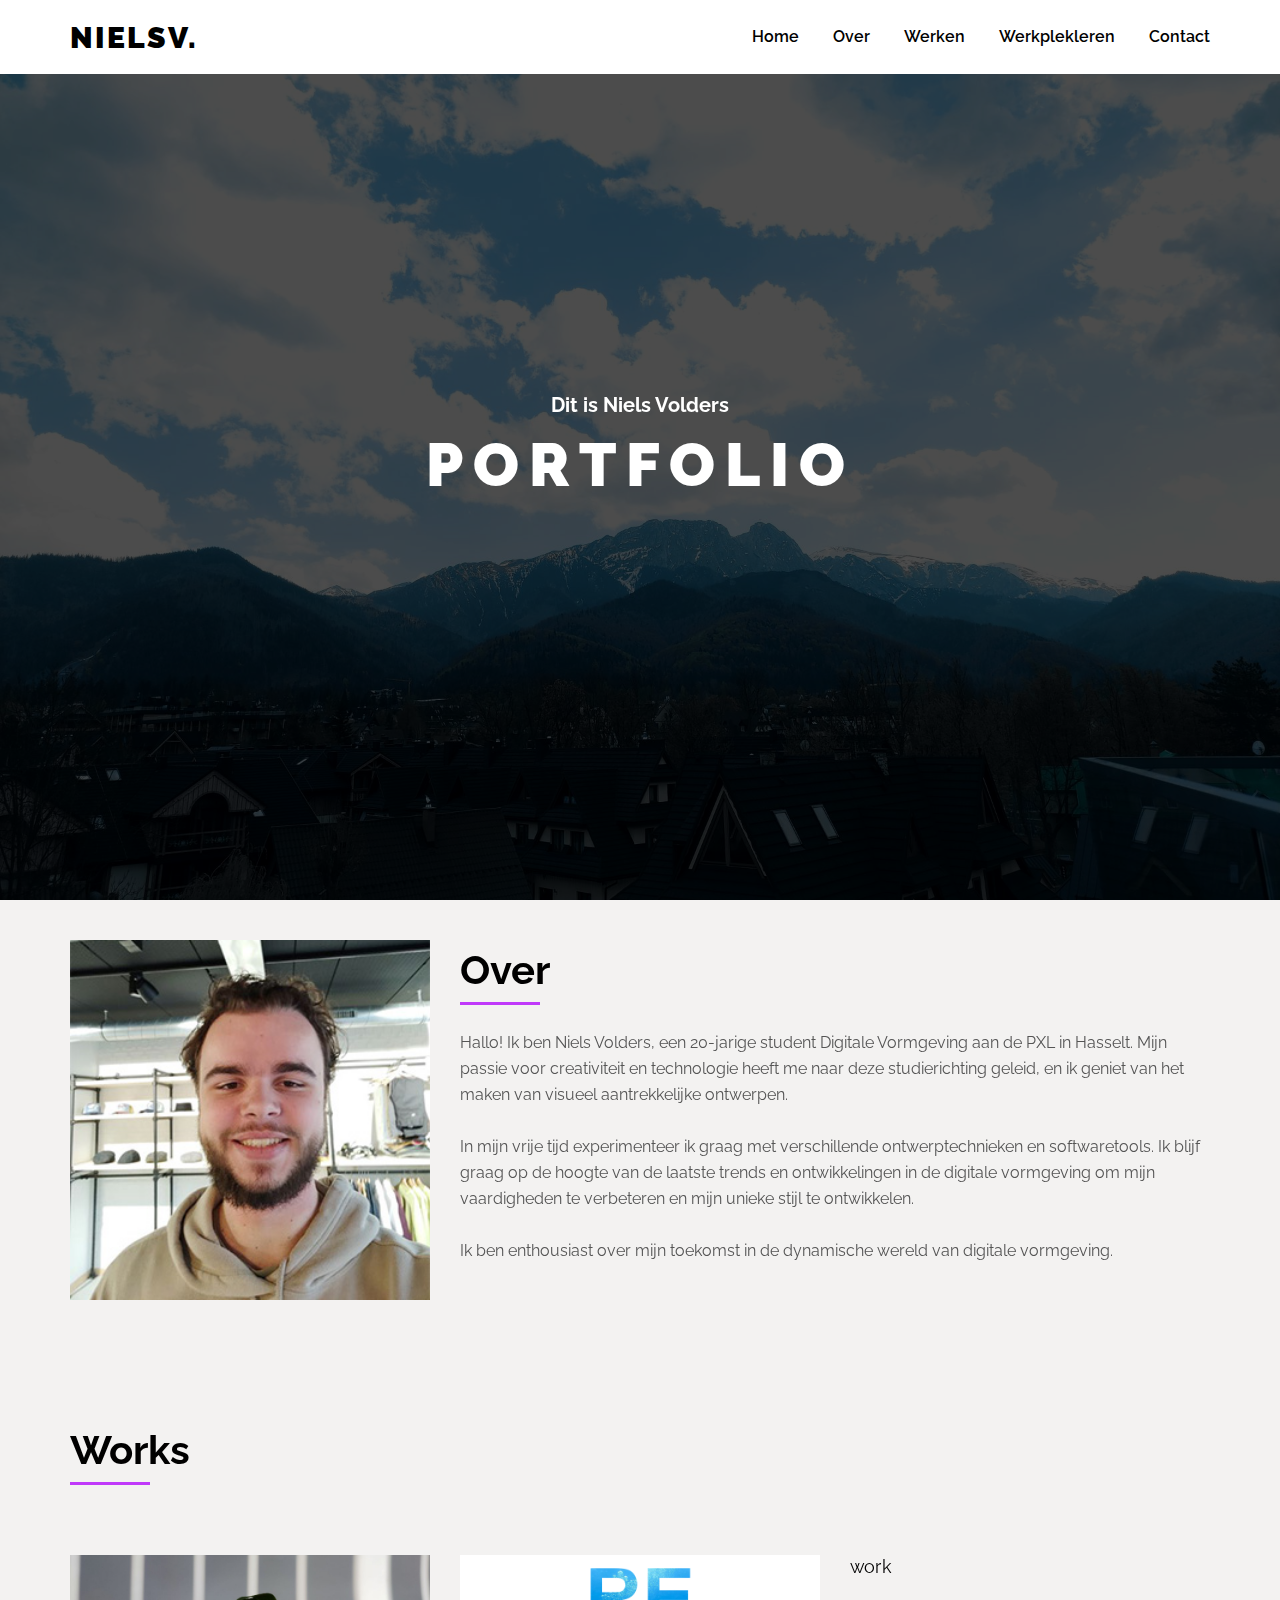
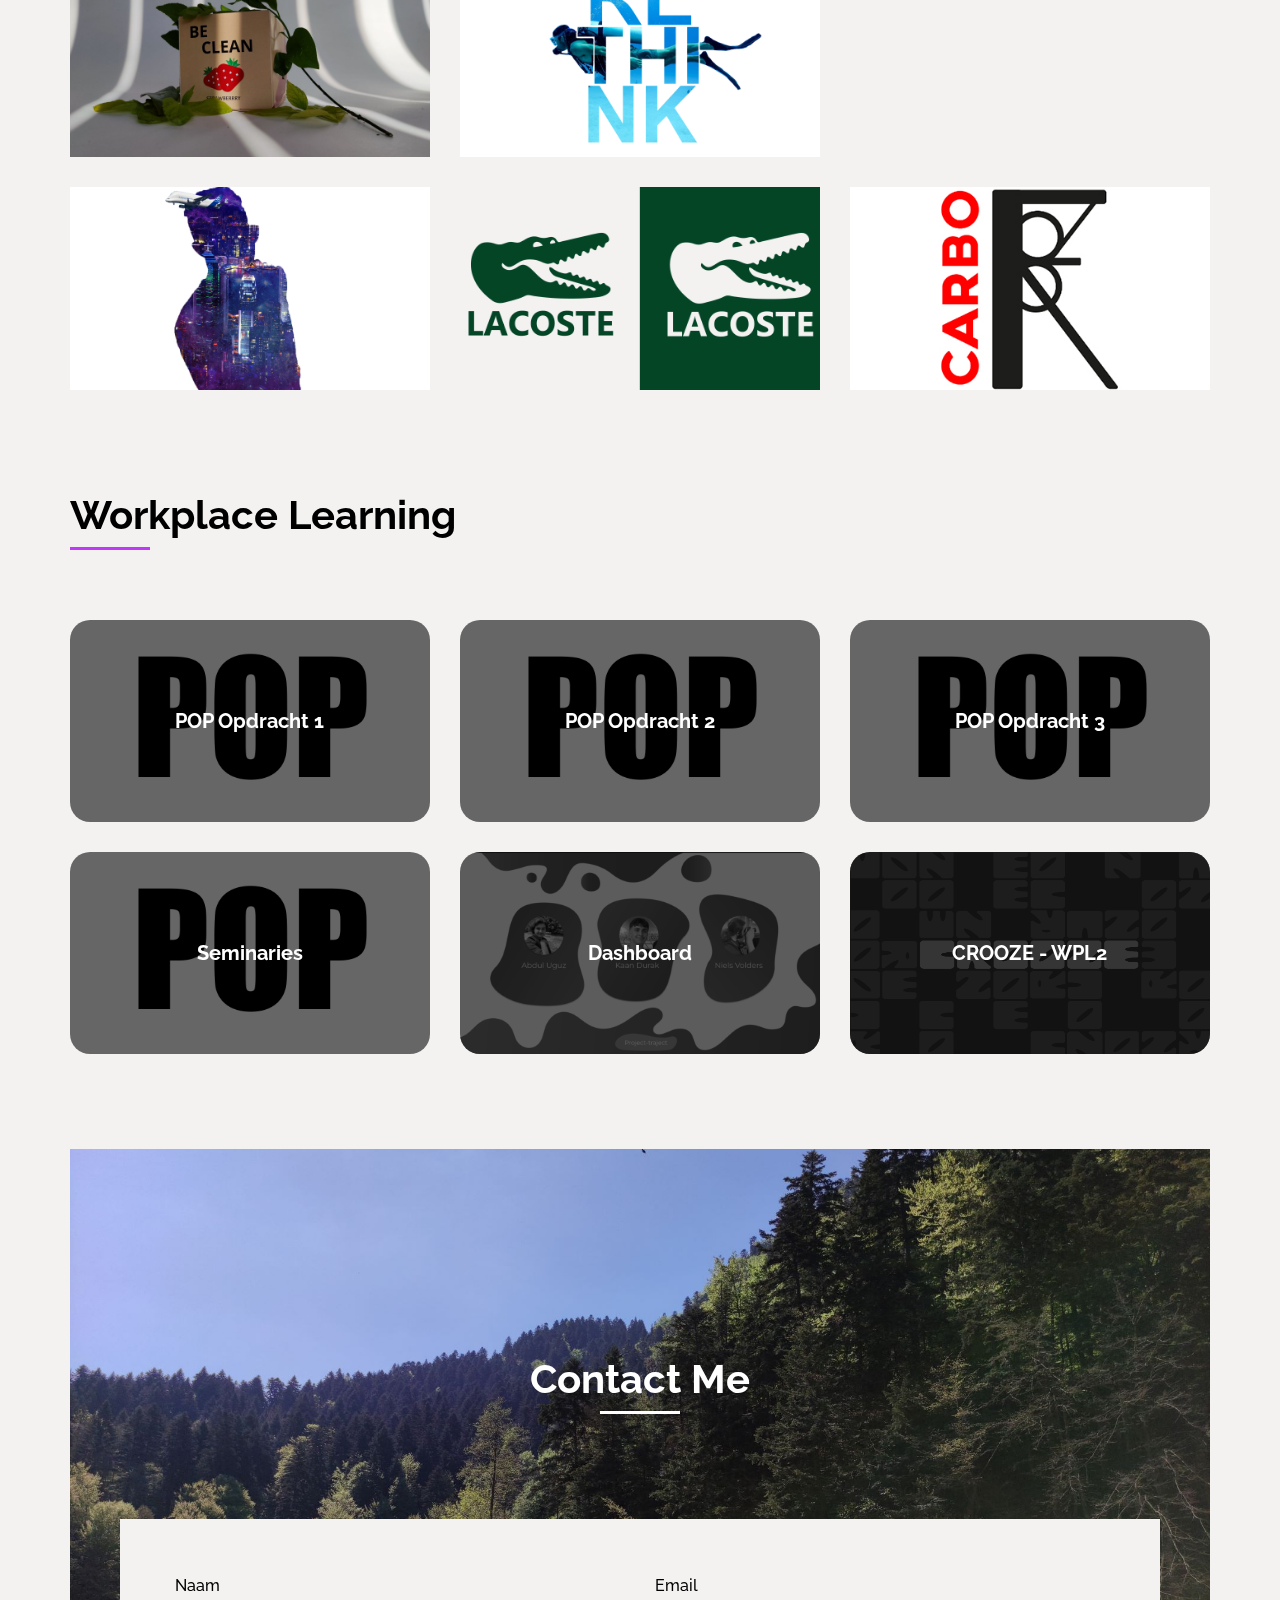
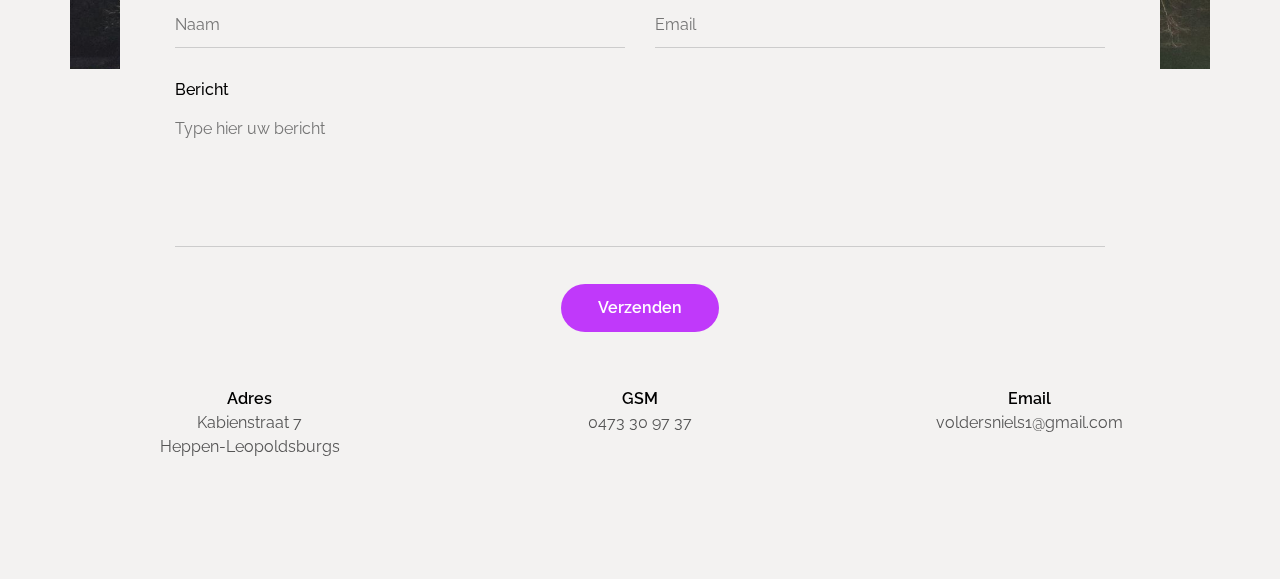
==== commit 12c2f650: "update" ====
--- a/index.html
+++ b/index.html
@@ -21,9 +21,8 @@
                 <ul>
                     <li><a href="#home">Home</a></li>
                     <li><a href="#about">Over</a></li>
-                    <li><a href="#works">Works</a></li>
+                    <li><a href="#works">Werken</a></li>
                     <li><a href="#wpl">Werkplekleren</a></li>
-                    <li><a href="#eindreflectie">Eindreflectie</a></li>
                     <li><a href="#contact">Contact</a></li>
                 </ul>
             </nav>
@@ -221,42 +220,6 @@
         </div>
     </div>
 
-
-</section>
-
-<section class="eindreflectie" id="eindreflectie">
-    <div class="container">
-        <div class="row">
-            <div class="section-title">
-                <h1>Eindreflectie WPL1</h1>
-            </div>
-        </div>
-        <div class="row">
-            <p> Tijdens Werkplekleren 1 heb ik een aanzienlijke groei doorgemaakt, zowel op organisatorisch, persoonlijk als technisch vlak. Op organisatorisch gebied heb ik ingezien dat time-management van essentieel belang is en dat een ordelijke aanpak de sleutel is tot succesvol werk. Het vermogen om projecten op tijd te starten en efficiënt te plannen is een vaardigheid die ik heb ontwikkeld en die van onschatbare waarde is gebleken.
-                <br>
-                <br>
-                Persoonlijk heb ik geleerd om stress als een constante factor te erkennen. Werkplekleren heeft me geholpen om effectieve manieren te vinden om met stress om te gaan en om mijn emotionele veerkracht te versterken. Dit bewustzijn van stress heeft me niet alleen geholpen op de werkplek, maar ook in het dagelijks leven, waardoor ik beter in staat ben om met uitdagingen om te gaan.
-                <br>
-                <br>
-                Op technisch vlak heb ik me beziggehouden met tekenen en heb ik Figma onder de knie gekregen. Het verbeteren van mijn vaardigheden met grafische software zoals Illustrator en Photoshop heeft mijn technische toolkit aanzienlijk uitgebreid. Het leren werken met Figma heeft mijn mogelijkheden in het ontwerpproces vergroot en heeft me meer flexibiliteit gegeven in het samenwerken aan projecten.
-                <br>
-                <br>
-                Mijn groei tijdens Werkplekleren 1 heeft zich niet beperkt tot individuele prestaties. Ik heb gemerkt dat mijn vermogen om effectief in teamverband te werken aanzienlijk is verbeterd. Het begrijpen van de dynamiek van een team, het verdelen van taken en het benutten van de sterke punten van elk teamlid zijn aspecten waarin ik ben gegroeid. Deze vaardigheden hebben niet alleen bijgedragen aan het succes van onze projecten, maar hebben ook mijn vermogen om in verschillende professionele omgevingen te gedijen, versterkt.
-                <br>
-                <br>
-                Wat betreft mijn professionele kwaliteiten, heb ik ontdekt dat mijn behulpzaamheid als een waardevolle soft skill fungeert. Het vermogen om anderen te ondersteunen en samen te werken draagt bij aan een positieve en productieve werkomgeving. Op het gebied van hard skills heb ik mijn bekwaamheid in het gebruik van Illustrator en Photoshop verder ontwikkeld, wat heeft bijgedragen aan het visuele aspect van onze projecten.
-                <br>
-                <br>
-                Bij het vooruitkijken naar Werkplekleren 2, zijn er specifieke gebieden waarop ik me verder wil ontwikkelen. Op het gebied van soft skills wil ik mijn vermogen om effectief in teamverband te werken nog verder uitbreiden. Het vermogen om met diverse teamleden samen te werken en verschillende perspectieven te integreren, is een vaardigheid die ik verder wil ontwikkelen. Op het gebied van hard skills wil ik mijn expertise in Figma verdiepen. Het beheersen van dit ontwerptool zal mijn efficiëntie in het ontwerpproces vergroten en mijn bijdrage aan teamprojecten versterken.
-                <br>
-                <br>
-                Tijdens Werkplekleren 1 heb ik veel geleerd en ben ik gegroeid, maar er zijn altijd ruimtes voor verbetering. Wat ik misschien heb gemist, is meer gelegenheid om willekeurige teamleden te ervaren. Dit kan de samenwerkingsdynamiek verder diversifiëren en ons uitdagen om flexibeler te zijn in verschillende samenwerkingsomgevingen.
-                <br>
-                <br>
-                Kortom, Werkplekleren 1 heeft een aanzienlijke impact gehad op mijn professionele ontwikkeling. Mijn vermogen om georganiseerd te werken, mijn groei op persoonlijk en technisch vlak, en mijn verbeterde teamwerkvaardigheden vormen een solide basis voor verdere groei in Werkplekleren 2. Ik kijk ernaar uit om nieuwe uitdagingen aan te gaan, mijn vaardigheden verder te verfijnen en blijvende waardevolle ervaringen op te doen.
-            </p>
-        </div>
-    </div>
 
 </section>
 
--- a/style/style.css
+++ b/style/style.css
@@ -39,7 +39,7 @@
 }
 
 
-}
+
 
 .section-title{
     flex:0 0 100%;
@@ -101,7 +101,7 @@
     background-color: #ffffff;
 }
 
-}
+
 .header .brand-name{
     padding:0 15px;
 }
@@ -301,6 +301,7 @@
 }
 .wpl-section .wpl-item-inner img{
     width: 100%;
+    height: 202px;
     display: block;
     filter: grayscale(100%);
     transition: all 0.5s ease;
